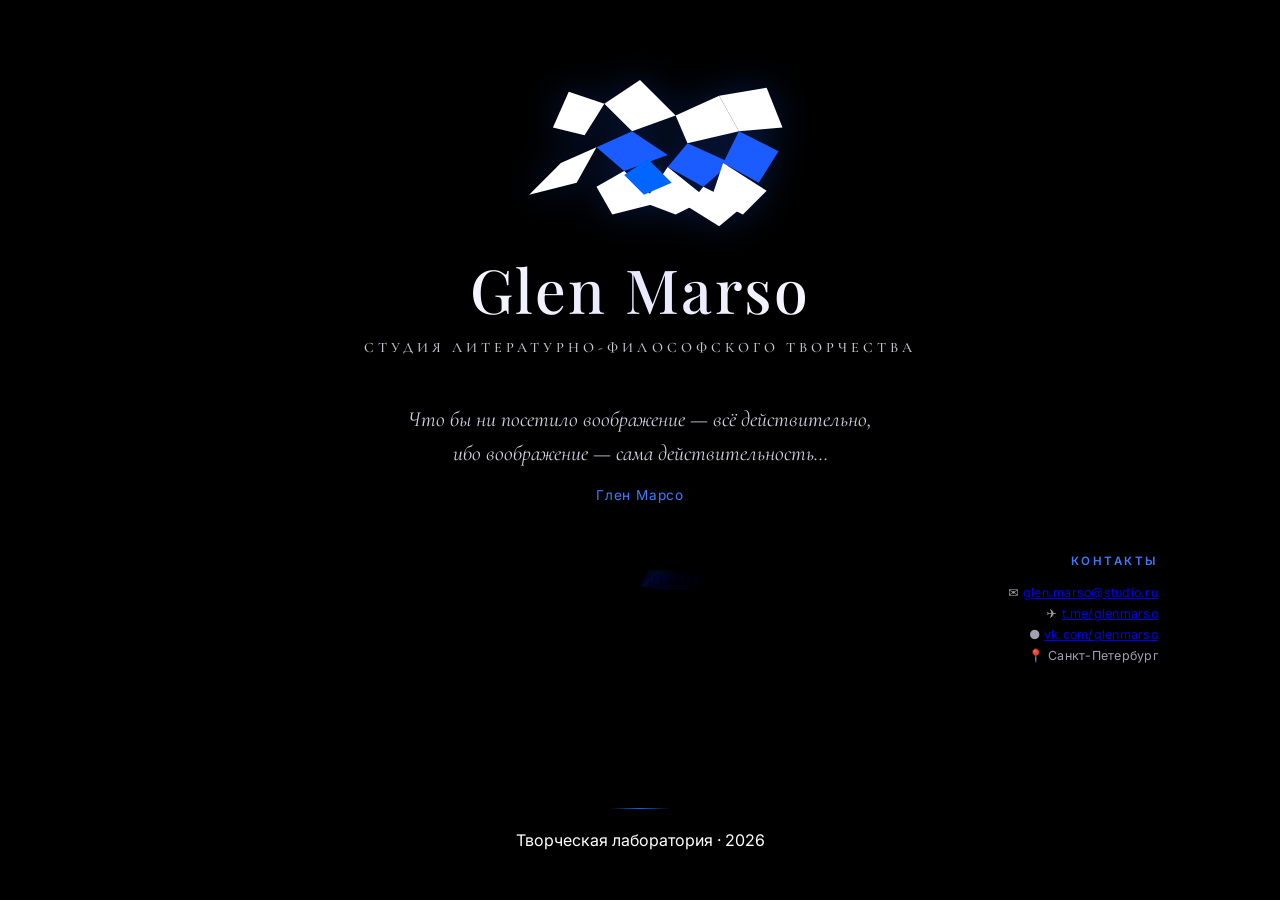
==== index.html @ 79c00677 "Update index.html with new metadata and content" ====
<!DOCTYPE html>
<html lang="ru">
<head>
  <meta charset="UTF-8">
  <meta name="viewport" content="width=device-width, initial-scale=1.0">
  <title>Glen Marso — Студия литературно-философского творчества</title>
  <meta name="description" content="Студия литературно-философского творчества Глена Марсо. Проза, поэзия, КУБ, арт.">
  <meta name="theme-color" content="#000000">

  <meta property="og:title" content="Glen Marso — Студия литературно-философского творчества">
  <meta property="og:description" content="Что бы ни посетило воображение — всё действительно, ибо воображение — сама действительность…">
  <meta property="og:type" content="website">
  <meta property="og:url" content="https://studio.glenmarso.com">

  <link rel="preconnect" href="https://fonts.googleapis.com">
  <link rel="preconnect" href="https://fonts.gstatic.com" crossorigin>
  <link href="https://fonts.googleapis.com/css2?family=Cormorant+Garamond:ital,wght@0,400;0,500;0,600;0,700;1,400;1,500&family=Inter:wght@300;400;500;600&family=Playfair+Display:ital,wght@0,400;0,500;0,600;0,700;1,400&display=swap" rel="stylesheet">

  <link rel="stylesheet" href="styles.css">
</head>
<body>
  <div class="page">

    <!-- Логотип -->
    <header class="logo-block">
      <div class="logo-mark" aria-hidden="true">
        <svg viewBox="0 0 480 220" class="logo-svg">
          <polygon points="240,10 285,55 230,75 195,40" fill="#ffffff"/>
          <polygon points="285,55 340,30 365,75 300,90" fill="#ffffff"/>
          <polygon points="340,30 400,20 420,70 365,75" fill="#ffffff"/>
          <polygon points="195,40 150,25 130,70 170,80" fill="#ffffff"/>
          
          <polygon points="230,75 275,105 220,125 185,95" fill="#1a5cff"/>
          <polygon points="300,90 355,115 320,145 275,120" fill="#1a5cff"/>
          <polygon points="365,75 415,100 390,140 345,115" fill="#1a5cff"/>
          
          <polygon points="185,95 160,140 100,155 140,115" fill="#ffffff"/>
          <polygon points="220,125 265,165 205,180 185,145" fill="#ffffff"/>
          <polygon points="275,120 325,160 285,180 245,165" fill="#ffffff"/>
          <polygon points="320,145 370,170 340,195 300,170" fill="#ffffff"/>
          <polygon points="345,115 400,150 370,180 330,160" fill="#ffffff"/>
          
          <polygon points="250,110 280,140 245,155 220,130" fill="#0066ff"/>
        </svg>
      </div>

      <h1 class="logo-text">
        <span class="letter-blue">G</span>len <span class="letter-blue">M</span>arso
      </h1>
      <p class="studio-label">СТУДИЯ ЛИТЕРАТУРНО-ФИЛОСОФСКОГО ТВОРЧЕСТВА</p>
    </header>

    <!-- Цитата -->
    <blockquote class="quote">
      <p>Что бы ни посетило воображение — всё действительно,<br>
      ибо воображение — сама действительность…</p>
      <cite>Глен Марсо</cite>
    </blockquote>

    <!-- Навигация-осколки -->
    <nav class="shards-nav" aria-label="Разделы">
      
      <a href="/proza/" class="shard shard-proza">
        <span class="shard-label">ПРОЗА</span>
      </a>

      <a href="/art/" class="shard shard-art">
        <span class="shard-label vertical">АРТ</span>
      </a>

      <a href="/kub/" class="shard shard-kub">
        <span class="shard-label">КУБ</span>
      </a>

      <a href="/poeziya/" class="shard shard-poeziya">
        <span class="shard-label vertical">ПОЭЗИЯ</span>
      </a>

      <div class="shard-deco" aria-hidden="true"></div>
    </nav>

    <!-- Контакты -->
    <aside class="contacts">
      <h2 class="contacts-title">КОНТАКТЫ</h2>
      <ul class="contacts-list">
        <li>
          <span class="icon">✉</span>
          <a href="mailto:glen.marso@studio.ru">glen.marso@studio.ru</a>
        </li>
        <li>
          <span class="icon">✈</span>
          <a href="https://t.me/glenmarso" target="_blank" rel="noopener">t.me/glenmarso</a>
        </li>
        <li>
          <span class="icon">●</span>
          <a href="https://vk.com/glenmarso" target="_blank" rel="noopener">vk.com/glenmarso</a>
        </li>
        <li>
          <span class="icon">📍</span>
          <span>Санкт-Петербург</span>
        </li>
      </ul>
    </aside>

    <footer class="page-footer">
      <div class="footer-line"></div>
      <p>Творческая лаборатория · 2026</p>
    </footer>
  </div>

  <script src="script.js"></script>
</body>
</html>
---- styles.css ----
/* ============================================
   Glen Marso — Авангардный минимализм
   Цвета: чёрный / белый / синий
   Формы: острые осколки
   ============================================ */

:root {
  --bg: #000000;
  --white: #ffffff;
  --blue: #1a5cff;
  --blue-deep: #0066ff;
  --blue-glow: #3d7aff;
  --gray: #c8c8d0;
  --gray-dark: #8a8a96;
  --text-muted: #a0a0b0;
  
  --font-display: 'Playfair Display', 'Cormorant Garamond', Georgia, serif;
  --font-elegant: 'Cormorant Garamond', 'Playfair Display', Georgia, serif;
  --font-ui: 'Inter', system-ui, sans-serif;
  
  --ease: cubic-bezier(0.22, 1, 0.36, 1);
}

*, *::before, *::after {
  box-sizing: border-box;
  margin: 0;
  padding: 0;
}

html {
  font-size: 16px;
  scroll-behavior: smooth;
}

body {
  background: var(--bg);
  color: var(--white);
  font-family: var(--font-ui);
  min-height: 100vh;
  overflow-x: hidden;
  line-height: 1.5;
  -webkit-font-smoothing: antialiased;
}

/* ---------- Декоративные осколки фона ---------- */
.shards {
  position: fixed;
  inset: 0;
  pointer-events: none;
  z-index: 0;
  overflow: hidden;
}

.shard {
  position: absolute;
  background: linear-gradient(135deg, var(--blue), transparent 70%);
  opacity: 0.07;
  clip-path: polygon(30% 0%, 100% 20%, 80% 100%, 0% 70%);
}

.shard-1 { width: 280px; height: 320px; top: -80px; right: 8%; transform: rotate(15deg); }
.shard-2 { width: 180px; height: 220px; bottom: 15%; left: -40px; transform: rotate(-25deg); opacity: 0.05; }
.shard-3 { width: 140px; height: 180px; top: 40%; right: -30px; transform: rotate(40deg); }
.shard-4 { width: 100px; height: 130px; top: 20%; left: 5%; transform: rotate(-10deg); opacity: 0.04; }
.shard-5 { width: 200px; height: 160px; bottom: 5%; right: 20%; transform: rotate(55deg); opacity: 0.06; }
.shard-6 { width: 90px; height: 110px; top: 70%; left: 25%; transform: rotate(70deg); opacity: 0.05; }

/* ---------- Основной контейнер ---------- */
.page {
  position: relative;
  z-index: 1;
  max-width: 1100px;
  margin: 0 auto;
  padding: 4.5rem 1.5rem 3rem;
  min-height: 100vh;
  display: flex;
  flex-direction: column;
  align-items: center;
}

/* ---------- Логотип ---------- */
.logo-block {
  text-align: center;
  margin-bottom: 2.8rem;
}

.logo-mark {
  width: min(380px, 85vw);
  margin: 0 auto 0.4rem;
}

.logo-svg {
  width: 100%;
  height: auto;
  filter: drop-shadow(0 0 18px rgba(26, 92, 255, 0.25));
}

.logo-text {
  font-family: var(--font-display);
  font-weight: 500;
  font-size: clamp(2.6rem, 7vw, 3.8rem);
  letter-spacing: 0.04em;
  line-height: 1;
  margin-bottom: 1.1rem;
  background: linear-gradient(90deg, #fff 0%, #e8e8ff 50%, #fff 100%);
  -webkit-background-clip: text;
  background-clip: text;
  color: transparent;
}

.studio-label {
  font-family: var(--font-elegant);
  font-size: clamp(0.72rem, 1.8vw, 0.9rem);
  font-weight: 500;
  letter-spacing: 0.28em;
  text-transform: uppercase;
  color: var(--gray);
  margin-top: 0.3rem;
}

/* ---------- Цитата ---------- */
.quote {
  text-align: center;
  max-width: 640px;
  margin: 0 auto 4rem;
  padding: 0 1rem;
}

.quote p {
  font-family: var(--font-elegant);
  font-size: clamp(1.05rem, 2.4vw, 1.35rem);
  font-style: italic;
  font-weight: 400;
  line-height: 1.55;
  color: #d0d0e0;
  margin-bottom: 0.9rem;
}

.quote cite {
  font-family: var(--font-ui);
  font-size: 0.85rem;
  font-style: normal;
  font-weight: 400;
  letter-spacing: 0.06em;
  color: var(--blue-glow);
  display: block;
}

/* ---------- Навигационные карточки-осколки ---------- */
.nav-shards {
  display: flex;
  flex-wrap: wrap;
  justify-content: center;
  gap: 1.1rem;
  width: 100%;
  max-width: 920px;
  margin-bottom: 3.5rem;
  position: relative;
}

.nav-card {
  position: relative;
  display: flex;
  flex-direction: column;
  justify-content: center;
  align-items: center;
  text-align: center;
  text-decoration: none;
  color: inherit;
  width: 148px;
  height: 210px;
  padding: 1.4rem 0.9rem;
  transition: transform 0.45s var(--ease), box-shadow 0.45s var(--ease), filter 0.45s;
  overflow: hidden;
}

/* Острые формы через clip-path */
.nav-card.card-blue {
  background: linear-gradient(160deg, #1a5cff 0%, #0044cc 55%, #0033aa 100%);
  clip-path: polygon(12% 0%, 100% 0%, 88% 100%, 0% 100%);
  box-shadow: 0 8px 28px rgba(26, 92, 255, 0.35);
}

.nav-card.card-light {
  background: linear-gradient(160deg, #e8e8f0 0%, #c8c8d4 60%, #b0b0c0 100%);
  color: #0a0a12;
  clip-path: polygon(0% 0%, 88% 0%, 100% 100%, 12% 100%);
  box-shadow: 0 8px 28px rgba(200, 200, 220, 0.15);
}

.nav-card:nth-child(1) { clip-path: polygon(8% 0%, 100% 0%, 92% 100%, 0% 100%); }
.nav-card:nth-child(2) { clip-path: polygon(0% 0%, 92% 0%, 100% 100%, 8% 100%); }
.nav-card:nth-child(3) { clip-path: polygon(10% 0%, 100% 0%, 90% 100%, 0% 100%); }
.nav-card:nth-child(4) { clip-path: polygon(0% 0%, 90% 0%, 100% 100%, 10% 100%); }
.nav-card:nth-child(5) { clip-path: polygon(6% 0%, 100% 0%, 94% 100%, 0% 100%); }

.nav-card:hover {
  transform: translateY(-10px) scale(1.03);
  filter: brightness(1.12);
  z-index: 2;
}

.nav-card.card-blue:hover {
  box-shadow: 0 16px 40px rgba(26, 92, 255, 0.5);
}

.nav-card.card-light:hover {
  box-shadow: 0 16px 40px rgba(200, 200, 220, 0.25);
}

.card-title {
  font-family: var(--font-display);
  font-weight: 600;
  font-size: 1.05rem;
  letter-spacing: 0.08em;
  line-height: 1.25;
  margin-bottom: 0.7rem;
  text-transform: uppercase;
}

.card-sub {
  font-family: var(--font-ui);
  font-size: 0.7rem;
  font-weight: 400;
  letter-spacing: 0.03em;
  opacity: 0.85;
  line-height: 1.4;
}

.card-light .card-sub {
  color: #2a2a38;
  opacity: 0.75;
}

/* ---------- Боковой декоративный осколок ---------- */
.side-shard {
  position: absolute;
  right: 0;
  top: 58%;
  width: 90px;
  opacity: 0.9;
  pointer-events: none;
}

.side-svg {
  width: 100%;
  height: auto;
  filter: drop-shadow(0 0 12px rgba(26, 92, 255, 0.4));
}

/* ---------- Контакты ---------- */
.contacts {
  align-self: flex-end;
  text-align: right;
  margin-top: -1rem;
  margin-right: 0.5rem;
  max-width: 200px;
}

.contacts-title {
  font-family: var(--font-ui);
  font-size: 0.72rem;
  font-weight: 600;
  letter-spacing: 0.22em;
  text-transform: uppercase;
  color: var(--blue-glow);
  margin-bottom: 0.7rem;
}

.contacts-list {
  list-style: none;
  font-family: var(--font-ui);
  font-size: 0.78rem;
  font-weight: 400;
  color: var(--text-muted);
  line-height: 1.7;
  letter-spacing: 0.02em;
}

.contacts-list li {
  transition: color 0.3s;
}

.contacts-list li:hover {
  color: var(--white);
  cursor: default;
}

/* ---------- Подвал ---------- */
.page-footer {
  margin-top: auto;
  padding-top: 3.5rem;
  width: 100%;
  text-align: center;
}

.footer-line {
  width: 60px;
  height: 1px;
  background: linear-gradient(90deg, transparent, var(--blue), transparent);
  margin: 0 auto 1.2rem;
}

.footer-note {
  font-size: 0.7rem;
  letter-spacing: 0.18em;
  text-transform: uppercase;
  color: #555566;
}

/* ---------- Адаптив ---------- */
@media (max-width: 900px) {
  .side-shard {
    display: none;
  }
  
  .contacts {
    align-self: center;
    text-align: center;
    margin-top: 2rem;
  }
}

@media (max-width: 680px) {
  .page {
    padding: 3rem 1rem 2.5rem;
  }
  
  .nav-shards {
    gap: 0.9rem;
  }
  
  .nav-card {
    width: 130px;
    height: 185px;
    padding: 1.1rem 0.7rem;
  }
  
  .card-title {
    font-size: 0.92rem;
  }
  
  .card-sub {
    font-size: 0.65rem;
  }
  
  .logo-text {
    letter-spacing: 0.02em;
  }
  
  .studio-label {
    letter-spacing: 0.18em;
  }
}

@media (max-width: 480px) {
  .nav-card {
    width: calc(50% - 0.6rem);
    height: 160px;
  }
  
  .nav-card:nth-child(5) {
    width: 100%;
    max-width: 200px;
  }
  
  .quote p {
    font-size: 1rem;
  }
}

/* ---------- Плавное появление ---------- */
@keyframes fadeUp {
  from {
    opacity: 0;
    transform: translateY(24px);
  }
  to {
    opacity: 1;
    transform: translateY(0);
  }
}

.logo-block {
  animation: fadeUp 0.9s var(--ease) both;
}

.quote {
  animation: fadeUp 0.9s var(--ease) 0.15s both;
}

.nav-shards {
  animation: fadeUp 0.9s var(--ease) 0.3s both;
}

.contacts {
  animation: fadeUp 0.9s var(--ease) 0.45s both;
}

.page-footer {
  animation: fadeUp 0.9s var(--ease) 0.55s both;
}
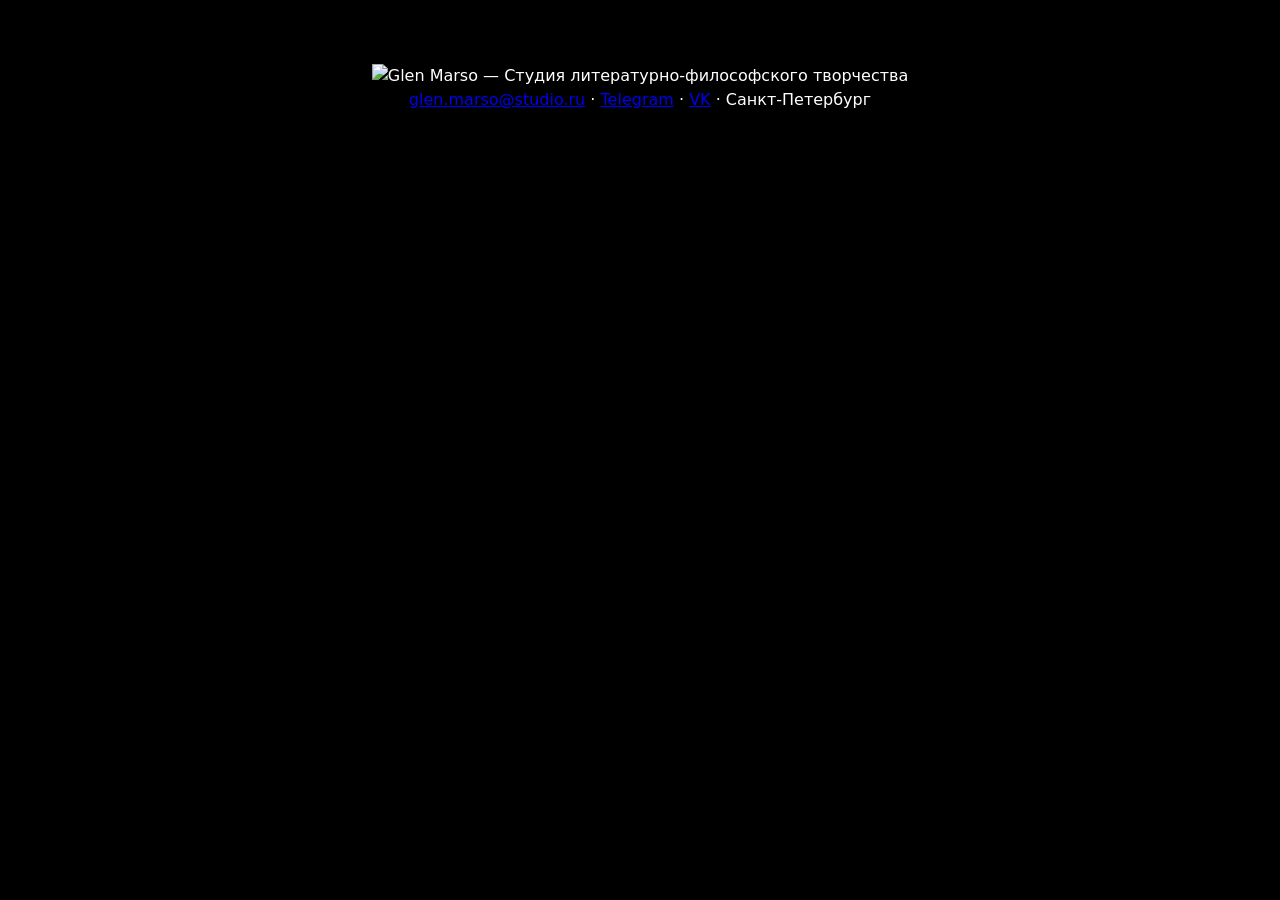
==== commit 6e4db4d0: "Refactor index.html by removing logo and nav Removed logo and navigation elements, added contact lin" ====
--- a/index.html
+++ b/index.html
@@ -12,100 +12,30 @@
   <meta property="og:type" content="website">
   <meta property="og:url" content="https://studio.glenmarso.com">
 
-  <link rel="preconnect" href="https://fonts.googleapis.com">
-  <link rel="preconnect" href="https://fonts.gstatic.com" crossorigin>
-  <link href="https://fonts.googleapis.com/css2?family=Cormorant+Garamond:ital,wght@0,400;0,500;0,600;0,700;1,400;1,500&family=Inter:wght@300;400;500;600&family=Playfair+Display:ital,wght@0,400;0,500;0,600;0,700;1,400&display=swap" rel="stylesheet">
-
   <link rel="stylesheet" href="styles.css">
 </head>
 <body>
   <div class="page">
+    <div class="hero-wrapper">
+      <img src="hero.jpg" alt="Glen Marso — Студия литературно-философского творчества" class="hero-image" draggable="false">
 
-    <!-- Логотип -->
-    <header class="logo-block">
-      <div class="logo-mark" aria-hidden="true">
-        <svg viewBox="0 0 480 220" class="logo-svg">
-          <polygon points="240,10 285,55 230,75 195,40" fill="#ffffff"/>
-          <polygon points="285,55 340,30 365,75 300,90" fill="#ffffff"/>
-          <polygon points="340,30 400,20 420,70 365,75" fill="#ffffff"/>
-          <polygon points="195,40 150,25 130,70 170,80" fill="#ffffff"/>
-          
-          <polygon points="230,75 275,105 220,125 185,95" fill="#1a5cff"/>
-          <polygon points="300,90 355,115 320,145 275,120" fill="#1a5cff"/>
-          <polygon points="365,75 415,100 390,140 345,115" fill="#1a5cff"/>
-          
-          <polygon points="185,95 160,140 100,155 140,115" fill="#ffffff"/>
-          <polygon points="220,125 265,165 205,180 185,145" fill="#ffffff"/>
-          <polygon points="275,120 325,160 285,180 245,165" fill="#ffffff"/>
-          <polygon points="320,145 370,170 340,195 300,170" fill="#ffffff"/>
-          <polygon points="345,115 400,150 370,180 330,160" fill="#ffffff"/>
-          
-          <polygon points="250,110 280,140 245,155 220,130" fill="#0066ff"/>
-        </svg>
-      </div>
+      <!-- Прозрачные кликабельные зоны -->
+      <a href="/proza/" class="hotspot hotspot-proza" title="Проза" aria-label="Проза"></a>
+      <a href="/art/" class="hotspot hotspot-art" title="Арт" aria-label="Арт"></a>
+      <a href="/kub/" class="hotspot hotspot-kub" title="КУБ" aria-label="КУБ"></a>
+      <a href="/poeziya/" class="hotspot hotspot-poeziya" title="Поэзия" aria-label="Поэзия"></a>
+    </div>
 
-      <h1 class="logo-text">
-        <span class="letter-blue">G</span>len <span class="letter-blue">M</span>arso
-      </h1>
-      <p class="studio-label">СТУДИЯ ЛИТЕРАТУРНО-ФИЛОСОФСКОГО ТВОРЧЕСТВА</p>
-    </header>
-
-    <!-- Цитата -->
-    <blockquote class="quote">
-      <p>Что бы ни посетило воображение — всё действительно,<br>
-      ибо воображение — сама действительность…</p>
-      <cite>Глен Марсо</cite>
-    </blockquote>
-
-    <!-- Навигация-осколки -->
-    <nav class="shards-nav" aria-label="Разделы">
-      
-      <a href="/proza/" class="shard shard-proza">
-        <span class="shard-label">ПРОЗА</span>
-      </a>
-
-      <a href="/art/" class="shard shard-art">
-        <span class="shard-label vertical">АРТ</span>
-      </a>
-
-      <a href="/kub/" class="shard shard-kub">
-        <span class="shard-label">КУБ</span>
-      </a>
-
-      <a href="/poeziya/" class="shard shard-poeziya">
-        <span class="shard-label vertical">ПОЭЗИЯ</span>
-      </a>
-
-      <div class="shard-deco" aria-hidden="true"></div>
-    </nav>
-
-    <!-- Контакты -->
-    <aside class="contacts">
-      <h2 class="contacts-title">КОНТАКТЫ</h2>
-      <ul class="contacts-list">
-        <li>
-          <span class="icon">✉</span>
-          <a href="mailto:glen.marso@studio.ru">glen.marso@studio.ru</a>
-        </li>
-        <li>
-          <span class="icon">✈</span>
-          <a href="https://t.me/glenmarso" target="_blank" rel="noopener">t.me/glenmarso</a>
-        </li>
-        <li>
-          <span class="icon">●</span>
-          <a href="https://vk.com/glenmarso" target="_blank" rel="noopener">vk.com/glenmarso</a>
-        </li>
-        <li>
-          <span class="icon">📍</span>
-          <span>Санкт-Петербург</span>
-        </li>
-      </ul>
-    </aside>
-
-    <footer class="page-footer">
-      <div class="footer-line"></div>
-      <p>Творческая лаборатория · 2026</p>
-    </footer>
+    <!-- Дополнительные контакты под картинкой (на случай если на изображении плохо читаются) -->
+    <div class="contacts-bar">
+      <a href="mailto:glen.marso@studio.ru">glen.marso@studio.ru</a>
+      <span>·</span>
+      <a href="https://t.me/glenmarso" target="_blank" rel="noopener">Telegram</a>
+      <span>·</span>
+      <a href="https://vk.com/glenmarso" target="_blank" rel="noopener">VK</a>
+      <span>·</span>
+      <span>Санкт-Петербург</span>
+    </div>
   </div>
 
   <script src="script.js"></script>
--- a/styles.css
+++ b/styles.css
@@ -1,7 +1,6 @@
 /* ============================================
-   Glen Marso — Авангардный минимализм
-   Цвета: чёрный / белый / синий
-   Формы: острые осколки
+   Glen Marso Studio — Final design
+   Чёрный / Белый / Синий · Острые осколки
    ============================================ */
 
 :root {
@@ -11,13 +10,12 @@
   --blue-deep: #0066ff;
   --blue-glow: #3d7aff;
   --gray: #c8c8d0;
-  --gray-dark: #8a8a96;
   --text-muted: #a0a0b0;
-  
+
   --font-display: 'Playfair Display', 'Cormorant Garamond', Georgia, serif;
   --font-elegant: 'Cormorant Garamond', 'Playfair Display', Georgia, serif;
-  --font-ui: 'Inter', system-ui, sans-serif;
-  
+  --font-ui: 'Inter', system-ui, -apple-system, sans-serif;
+
   --ease: cubic-bezier(0.22, 1, 0.36, 1);
 }
 
@@ -42,36 +40,12 @@
   -webkit-font-smoothing: antialiased;
 }
 
-/* ---------- Декоративные осколки фона ---------- */
-.shards {
-  position: fixed;
-  inset: 0;
-  pointer-events: none;
-  z-index: 0;
-  overflow: hidden;
-}
-
-.shard {
-  position: absolute;
-  background: linear-gradient(135deg, var(--blue), transparent 70%);
-  opacity: 0.07;
-  clip-path: polygon(30% 0%, 100% 20%, 80% 100%, 0% 70%);
-}
-
-.shard-1 { width: 280px; height: 320px; top: -80px; right: 8%; transform: rotate(15deg); }
-.shard-2 { width: 180px; height: 220px; bottom: 15%; left: -40px; transform: rotate(-25deg); opacity: 0.05; }
-.shard-3 { width: 140px; height: 180px; top: 40%; right: -30px; transform: rotate(40deg); }
-.shard-4 { width: 100px; height: 130px; top: 20%; left: 5%; transform: rotate(-10deg); opacity: 0.04; }
-.shard-5 { width: 200px; height: 160px; bottom: 5%; right: 20%; transform: rotate(55deg); opacity: 0.06; }
-.shard-6 { width: 90px; height: 110px; top: 70%; left: 25%; transform: rotate(70deg); opacity: 0.05; }
-
-/* ---------- Основной контейнер ---------- */
 .page {
   position: relative;
   z-index: 1;
-  max-width: 1100px;
+  max-width: 1000px;
   margin: 0 auto;
-  padding: 4.5rem 1.5rem 3rem;
+  padding: 4rem 1.5rem 3rem;
   min-height: 100vh;
   display: flex;
   flex-direction: column;
@@ -81,12 +55,12 @@
 /* ---------- Логотип ---------- */
 .logo-block {
   text-align: center;
-  margin-bottom: 2.8rem;
+  margin-bottom: 2.4rem;
 }
 
 .logo-mark {
-  width: min(380px, 85vw);
-  margin: 0 auto 0.4rem;
+  width: min(340px, 80vw);
+  margin: 0 auto 0.2rem;
 }
 
 .logo-svg {
@@ -99,169 +73,169 @@
   font-family: var(--font-display);
   font-weight: 500;
   font-size: clamp(2.6rem, 7vw, 3.8rem);
-  letter-spacing: 0.04em;
+  letter-spacing: 0.03em;
   line-height: 1;
-  margin-bottom: 1.1rem;
-  background: linear-gradient(90deg, #fff 0%, #e8e8ff 50%, #fff 100%);
-  -webkit-background-clip: text;
-  background-clip: text;
-  color: transparent;
+  margin-bottom: 0.9rem;
+  color: #fff;
+}
+
+.logo-text .letter-blue {
+  color: #1a5cff;
 }
 
 .studio-label {
   font-family: var(--font-elegant);
-  font-size: clamp(0.72rem, 1.8vw, 0.9rem);
+  font-size: clamp(0.68rem, 1.6vw, 0.85rem);
   font-weight: 500;
-  letter-spacing: 0.28em;
+  letter-spacing: 0.24em;
   text-transform: uppercase;
   color: var(--gray);
-  margin-top: 0.3rem;
 }
 
 /* ---------- Цитата ---------- */
 .quote {
   text-align: center;
-  max-width: 640px;
-  margin: 0 auto 4rem;
+  max-width: 580px;
+  margin: 0 auto 3.5rem;
   padding: 0 1rem;
 }
 
 .quote p {
   font-family: var(--font-elegant);
-  font-size: clamp(1.05rem, 2.4vw, 1.35rem);
+  font-size: clamp(1.05rem, 2.3vw, 1.3rem);
   font-style: italic;
   font-weight: 400;
   line-height: 1.55;
-  color: #d0d0e0;
-  margin-bottom: 0.9rem;
+  color: #d4d4e0;
+  margin-bottom: 0.7rem;
 }
 
 .quote cite {
-  font-family: var(--font-ui);
-  font-size: 0.85rem;
+  font-family: var(--font-elegant);
+  font-size: 0.95rem;
   font-style: normal;
-  font-weight: 400;
-  letter-spacing: 0.06em;
-  color: var(--blue-glow);
+  font-weight: 500;
+  letter-spacing: 0.03em;
+  color: #3d7aff;
   display: block;
 }
 
-/* ---------- Навигационные карточки-осколки ---------- */
-.nav-shards {
+/* ---------- Навигация-осколки ---------- */
+.shards-nav {
+  position: relative;
+  width: 100%;
+  max-width: 780px;
+  height: 280px;
+  margin-bottom: 2.5rem;
+}
+
+.shard {
+  position: absolute;
   display: flex;
-  flex-wrap: wrap;
+  align-items: center;
   justify-content: center;
-  gap: 1.1rem;
-  width: 100%;
-  max-width: 920px;
-  margin-bottom: 3.5rem;
-  position: relative;
-}
-
-.nav-card {
-  position: relative;
-  display: flex;
-  flex-direction: column;
-  justify-content: center;
-  align-items: center;
-  text-align: center;
   text-decoration: none;
   color: inherit;
-  width: 148px;
-  height: 210px;
-  padding: 1.4rem 0.9rem;
-  transition: transform 0.45s var(--ease), box-shadow 0.45s var(--ease), filter 0.45s;
-  overflow: hidden;
-}
-
-/* Острые формы через clip-path */
-.nav-card.card-blue {
-  background: linear-gradient(160deg, #1a5cff 0%, #0044cc 55%, #0033aa 100%);
-  clip-path: polygon(12% 0%, 100% 0%, 88% 100%, 0% 100%);
-  box-shadow: 0 8px 28px rgba(26, 92, 255, 0.35);
-}
-
-.nav-card.card-light {
-  background: linear-gradient(160deg, #e8e8f0 0%, #c8c8d4 60%, #b0b0c0 100%);
-  color: #0a0a12;
-  clip-path: polygon(0% 0%, 88% 0%, 100% 100%, 12% 100%);
-  box-shadow: 0 8px 28px rgba(200, 200, 220, 0.15);
-}
-
-.nav-card:nth-child(1) { clip-path: polygon(8% 0%, 100% 0%, 92% 100%, 0% 100%); }
-.nav-card:nth-child(2) { clip-path: polygon(0% 0%, 92% 0%, 100% 100%, 8% 100%); }
-.nav-card:nth-child(3) { clip-path: polygon(10% 0%, 100% 0%, 90% 100%, 0% 100%); }
-.nav-card:nth-child(4) { clip-path: polygon(0% 0%, 90% 0%, 100% 100%, 10% 100%); }
-.nav-card:nth-child(5) { clip-path: polygon(6% 0%, 100% 0%, 94% 100%, 0% 100%); }
-
-.nav-card:hover {
-  transform: translateY(-10px) scale(1.03);
+  transition: transform 0.35s var(--ease), filter 0.35s;
+  cursor: pointer;
+}
+
+.shard:hover {
+  transform: translateY(-6px) scale(1.03);
   filter: brightness(1.12);
-  z-index: 2;
-}
-
-.nav-card.card-blue:hover {
-  box-shadow: 0 16px 40px rgba(26, 92, 255, 0.5);
-}
-
-.nav-card.card-light:hover {
-  box-shadow: 0 16px 40px rgba(200, 200, 220, 0.25);
-}
-
-.card-title {
+  z-index: 10;
+}
+
+.shard-label {
   font-family: var(--font-display);
   font-weight: 600;
   font-size: 1.05rem;
   letter-spacing: 0.08em;
-  line-height: 1.25;
-  margin-bottom: 0.7rem;
   text-transform: uppercase;
-}
-
-.card-sub {
-  font-family: var(--font-ui);
-  font-size: 0.7rem;
-  font-weight: 400;
-  letter-spacing: 0.03em;
-  opacity: 0.85;
-  line-height: 1.4;
-}
-
-.card-light .card-sub {
-  color: #2a2a38;
-  opacity: 0.75;
-}
-
-/* ---------- Боковой декоративный осколок ---------- */
-.side-shard {
+  pointer-events: none;
+}
+
+.shard-label.vertical {
+  writing-mode: vertical-rl;
+  text-orientation: mixed;
+  letter-spacing: 0.18em;
+}
+
+/* ПРОЗА — крупный белый осколок слева */
+.shard-proza {
+  left: 2%;
+  top: 30px;
+  width: 200px;
+  height: 220px;
+  background: linear-gradient(160deg, #f0f0f5 0%, #d0d0d8 100%);
+  color: #0a0a12;
+  clip-path: polygon(18% 0%, 100% 8%, 85% 100%, 0% 92%);
+  box-shadow: 0 10px 30px rgba(0,0,0,0.4);
+}
+
+/* АРТ — синий вертикальный */
+.shard-art {
+  left: 28%;
+  top: 10px;
+  width: 70px;
+  height: 240px;
+  background: linear-gradient(180deg, #1a5cff 0%, #0044cc 100%);
+  color: #fff;
+  clip-path: polygon(20% 0%, 100% 5%, 80% 100%, 0% 95%);
+  box-shadow: 0 10px 30px rgba(26, 92, 255, 0.35);
+}
+
+/* КУБ */
+.shard-kub {
+  left: 38%;
+  top: 140px;
+  width: 110px;
+  height: 100px;
+  background: linear-gradient(150deg, #e8e8f0 0%, #c0c0cc 100%);
+  color: #0a0a12;
+  clip-path: polygon(15% 0%, 100% 10%, 90% 100%, 0% 90%);
+  box-shadow: 0 8px 24px rgba(0,0,0,0.3);
+}
+
+/* ПОЭЗИЯ — высокий белый */
+.shard-poeziya {
+  left: 55%;
+  top: 20px;
+  width: 90px;
+  height: 250px;
+  background: linear-gradient(170deg, #f2f2f7 0%, #d4d4dc 100%);
+  color: #0a0a12;
+  clip-path: polygon(25% 0%, 100% 0%, 75% 100%, 0% 100%);
+  box-shadow: 0 10px 30px rgba(0,0,0,0.35);
+}
+
+/* Декоративный осколок справа */
+.shard-deco {
   position: absolute;
   right: 0;
-  top: 58%;
-  width: 90px;
-  opacity: 0.9;
+  top: 40px;
+  width: 130px;
+  height: 180px;
+  background: linear-gradient(135deg, #1a5cff 0%, #0033aa 60%, #1a5cff 100%);
+  clip-path: polygon(40% 0%, 100% 20%, 70% 100%, 0% 80%, 15% 30%);
+  opacity: 0.95;
+  box-shadow: 0 0 25px rgba(26, 92, 255, 0.4);
   pointer-events: none;
-}
-
-.side-svg {
-  width: 100%;
-  height: auto;
-  filter: drop-shadow(0 0 12px rgba(26, 92, 255, 0.4));
 }
 
 /* ---------- Контакты ---------- */
 .contacts {
   align-self: flex-end;
   text-align: right;
-  margin-top: -1rem;
+  margin-top: 0.5rem;
   margin-right: 0.5rem;
-  max-width: 200px;
 }
 
 .contacts-title {
   font-family: var(--font-ui);
-  font-size: 0.72rem;
+  font-size: 0.7rem;
   font-weight: 600;
-  letter-spacing: 0.22em;
+  letter-spacing: 0.2em;
   text-transform: uppercase;
   color: var(--blue-glow);
   margin-bottom: 0.7rem;
@@ -269,51 +243,76 @@
 
 .contacts-list {
   list-style: none;
-  font-family: var(--font-ui);
-  font-size: 0.78rem;
-  font-weight: 400;
+  font-size: 0.8rem;
   color: var(--text-muted);
-  line-height: 1.7;
-  letter-spacing: 0.02em;
-}
-
-.contacts-list li {
-  transition: color 0.3s;
-}
-
-.contacts-list li:hover {
-  color: var(--white);
-  cursor: default;
+  line-height: 1.85;
+}
+
+.contacts-list a {
+  color: var(--text-muted);
+  text-decoration: none;
+  transition: color 0.25s;
+}
+
+.contacts-list a:hover {
+  color: #fff;
+}
+
+.contacts-list .icon {
+  display: inline-block;
+  width: 1.2em;
+  margin-right: 0.35em;
+  color: var(--blue-glow);
 }
 
 /* ---------- Подвал ---------- */
 .page-footer {
   margin-top: auto;
-  padding-top: 3.5rem;
+  padding-top: 3rem;
   width: 100%;
   text-align: center;
 }
 
 .footer-line {
-  width: 60px;
+  width: 50px;
   height: 1px;
   background: linear-gradient(90deg, transparent, var(--blue), transparent);
-  margin: 0 auto 1.2rem;
-}
-
-.footer-note {
-  font-size: 0.7rem;
-  letter-spacing: 0.18em;
+  margin: 0 auto 1rem;
+}
+
+.page-footer p {
+  font-size: 0.68rem;
+  letter-spacing: 0.15em;
   text-transform: uppercase;
   color: #555566;
 }
 
 /* ---------- Адаптив ---------- */
-@media (max-width: 900px) {
-  .side-shard {
+@media (max-width: 720px) {
+  .shards-nav {
+    height: auto;
+    display: flex;
+    flex-wrap: wrap;
+    justify-content: center;
+    gap: 1rem;
+    position: static;
+  }
+
+  .shard {
+    position: static !important;
+    width: 140px !important;
+    height: 160px !important;
+  }
+
+  .shard-art,
+  .shard-poeziya {
+    width: 70px !important;
+  }
+
+  .shard-deco {
     display: none;
   }
-  
+
   .contacts {
     align-self: center;
     text-align: center;
@@ -321,82 +320,12 @@
   }
 }
 
-@media (max-width: 680px) {
+@media (max-width: 480px) {
   .page {
-    padding: 3rem 1rem 2.5rem;
-  }
-  
-  .nav-shards {
-    gap: 0.9rem;
-  }
-  
-  .nav-card {
-    width: 130px;
-    height: 185px;
-    padding: 1.1rem 0.7rem;
-  }
-  
-  .card-title {
-    font-size: 0.92rem;
-  }
-  
-  .card-sub {
-    font-size: 0.65rem;
-  }
-  
+    padding: 2.8rem 1rem 2rem;
+  }
+
   .logo-text {
-    letter-spacing: 0.02em;
-  }
-  
-  .studio-label {
-    letter-spacing: 0.18em;
-  }
-}
-
-@media (max-width: 480px) {
-  .nav-card {
-    width: calc(50% - 0.6rem);
-    height: 160px;
-  }
-  
-  .nav-card:nth-child(5) {
-    width: 100%;
-    max-width: 200px;
-  }
-  
-  .quote p {
-    font-size: 1rem;
-  }
-}
-
-/* ---------- Плавное появление ---------- */
-@keyframes fadeUp {
-  from {
-    opacity: 0;
-    transform: translateY(24px);
-  }
-  to {
-    opacity: 1;
-    transform: translateY(0);
-  }
-}
-
-.logo-block {
-  animation: fadeUp 0.9s var(--ease) both;
-}
-
-.quote {
-  animation: fadeUp 0.9s var(--ease) 0.15s both;
-}
-
-.nav-shards {
-  animation: fadeUp 0.9s var(--ease) 0.3s both;
-}
-
-.contacts {
-  animation: fadeUp 0.9s var(--ease) 0.45s both;
-}
-
-.page-footer {
-  animation: fadeUp 0.9s var(--ease) 0.55s both;
-}
+    font-size: 2.3rem;
+  }
+}
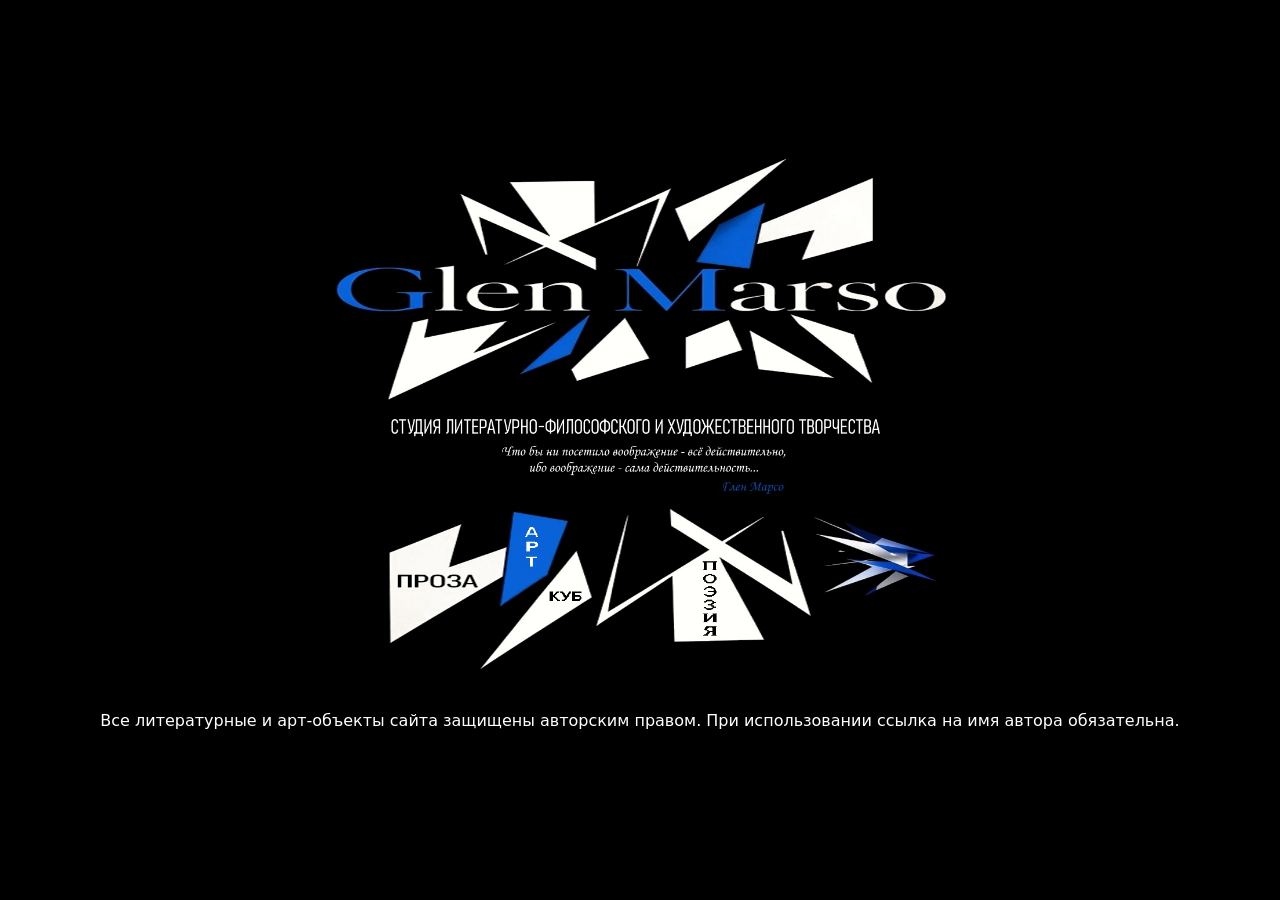
==== commit 29267bb6: "Update index.html" ====
--- a/index.html
+++ b/index.html
@@ -3,41 +3,30 @@
 <head>
   <meta charset="UTF-8">
   <meta name="viewport" content="width=device-width, initial-scale=1.0">
-  <title>Glen Marso — Студия литературно-философского творчества</title>
-  <meta name="description" content="Студия литературно-философского творчества Глена Марсо. Проза, поэзия, КУБ, арт.">
+  <title>Glen Marso — Студия литературно-философского и художественного творчества</title>
+  <meta name="description" content="Студия литературно-философского и художественного творчества Глена Марсо">
   <meta name="theme-color" content="#000000">
-
-  <meta property="og:title" content="Glen Marso — Студия литературно-философского творчества">
+  <meta property="og:title" content="Glen Marso Studio">
   <meta property="og:description" content="Что бы ни посетило воображение — всё действительно, ибо воображение — сама действительность…">
   <meta property="og:type" content="website">
   <meta property="og:url" content="https://studio.glenmarso.com">
-
   <link rel="stylesheet" href="styles.css">
 </head>
 <body>
   <div class="page">
     <div class="hero-wrapper">
-      <img src="hero.jpg" alt="Glen Marso — Студия литературно-философского творчества" class="hero-image" draggable="false">
+      <img src="hero.jpg" alt="Glen Marso — Студия литературно-философского и художественного творчества" class="hero-image" draggable="false">
 
-      <!-- Прозрачные кликабельные зоны -->
+      <!-- Кликабельные зоны (приблизительно, потом подправим) -->
       <a href="/proza/" class="hotspot hotspot-proza" title="Проза" aria-label="Проза"></a>
       <a href="/art/" class="hotspot hotspot-art" title="Арт" aria-label="Арт"></a>
       <a href="/kub/" class="hotspot hotspot-kub" title="КУБ" aria-label="КУБ"></a>
       <a href="/poeziya/" class="hotspot hotspot-poeziya" title="Поэзия" aria-label="Поэзия"></a>
     </div>
 
-    <!-- Дополнительные контакты под картинкой (на случай если на изображении плохо читаются) -->
-    <div class="contacts-bar">
-      <a href="mailto:glen.marso@studio.ru">glen.marso@studio.ru</a>
-      <span>·</span>
-      <a href="https://t.me/glenmarso" target="_blank" rel="noopener">Telegram</a>
-      <span>·</span>
-      <a href="https://vk.com/glenmarso" target="_blank" rel="noopener">VK</a>
-      <span>·</span>
-      <span>Санкт-Петербург</span>
-    </div>
+    <footer class="site-footer">
+      <p>Все литературные и арт-объекты сайта защищены авторским правом. При использовании ссылка на имя автора обязательна.</p>
+    </footer>
   </div>
-
-  <script src="script.js"></script>
 </body>
 </html>
--- a/styles.css
+++ b/styles.css
@@ -1,331 +1,116 @@
-/* ============================================
-   Glen Marso Studio — Final design
-   Чёрный / Белый / Синий · Острые осколки
-   ============================================ */
+/* Glen Marso Studio — Image-based hero version
+   Максимально точное сохранение художественного эскиза
+*/
 
-:root {
-  --bg: #000000;
-  --white: #ffffff;
-  --blue: #1a5cff;
-  --blue-deep: #0066ff;
-  --blue-glow: #3d7aff;
-  --gray: #c8c8d0;
-  --text-muted: #a0a0b0;
-
-  --font-display: 'Playfair Display', 'Cormorant Garamond', Georgia, serif;
-  --font-elegant: 'Cormorant Garamond', 'Playfair Display', Georgia, serif;
-  --font-ui: 'Inter', system-ui, -apple-system, sans-serif;
-
-  --ease: cubic-bezier(0.22, 1, 0.36, 1);
-}
-
-*, *::before, *::after {
+* {
   box-sizing: border-box;
   margin: 0;
   padding: 0;
 }
 
-html {
-  font-size: 16px;
-  scroll-behavior: smooth;
-}
-
-body {
-  background: var(--bg);
-  color: var(--white);
-  font-family: var(--font-ui);
+html, body {
+  background: #000;
+  color: #fff;
+  font-family: system-ui, -apple-system, sans-serif;
   min-height: 100vh;
-  overflow-x: hidden;
-  line-height: 1.5;
-  -webkit-font-smoothing: antialiased;
 }
 
 .page {
-  position: relative;
-  z-index: 1;
-  max-width: 1000px;
-  margin: 0 auto;
-  padding: 4rem 1.5rem 3rem;
   min-height: 100vh;
   display: flex;
   flex-direction: column;
   align-items: center;
+  justify-content: center;
+  padding: 2rem 1rem 3rem;
 }
 
-/* ---------- Логотип ---------- */
-.logo-block {
-  text-align: center;
-  margin-bottom: 2.4rem;
+.hero-wrapper {
+  position: relative;
+  width: 100%;
+  max-width: 720px;
+  line-height: 0;
 }
 
-.logo-mark {
-  width: min(340px, 80vw);
-  margin: 0 auto 0.2rem;
+.hero-image {
+  width: 100%;
+  height: auto;
+  display: block;
+  user-select: none;
+  -webkit-user-drag: none;
 }
 
-.logo-svg {
-  width: 100%;
-  height: auto;
-  filter: drop-shadow(0 0 18px rgba(26, 92, 255, 0.25));
+/* Прозрачные кликабельные зоны */
+.hotspot {
+  position: absolute;
+  display: block;
+  z-index: 5;
+  /* Для отладки можно временно включить:
+  background: rgba(255, 0, 0, 0.25);
+  */
 }
 
-.logo-text {
-  font-family: var(--font-display);
-  font-weight: 500;
-  font-size: clamp(2.6rem, 7vw, 3.8rem);
-  letter-spacing: 0.03em;
-  line-height: 1;
-  margin-bottom: 0.9rem;
-  color: #fff;
+.hotspot:hover {
+  outline: 1px solid rgba(61, 122, 255, 0.5);
+  outline-offset: 2px;
 }
 
-.logo-text .letter-blue {
-  color: #1a5cff;
+/* Примерные зоны — их нужно будет подстроить под точное расположение на картинке */
+.hotspot-proza {
+  left: 8%;
+  top: 62%;
+  width: 22%;
+  height: 22%;
 }
 
-.studio-label {
-  font-family: var(--font-elegant);
-  font-size: clamp(0.68rem, 1.6vw, 0.85rem);
-  font-weight: 500;
-  letter-spacing: 0.24em;
-  text-transform: uppercase;
-  color: var(--gray);
+.hotspot-art {
+  left: 32%;
+  top: 58%;
+  width: 9%;
+  height: 28%;
 }
 
-/* ---------- Цитата ---------- */
-.quote {
-  text-align: center;
-  max-width: 580px;
-  margin: 0 auto 3.5rem;
-  padding: 0 1rem;
+.hotspot-kub {
+  left: 38%;
+  top: 72%;
+  width: 12%;
+  height: 14%;
 }
 
-.quote p {
-  font-family: var(--font-elegant);
-  font-size: clamp(1.05rem, 2.3vw, 1.3rem);
-  font-style: italic;
-  font-weight: 400;
-  line-height: 1.55;
-  color: #d4d4e0;
-  margin-bottom: 0.7rem;
+.hotspot-poeziya {
+  left: 52%;
+  top: 58%;
+  width: 12%;
+  height: 30%;
 }
 
-.quote cite {
-  font-family: var(--font-elegant);
-  font-size: 0.95rem;
-  font-style: normal;
-  font-weight: 500;
-  letter-spacing: 0.03em;
-  color: #3d7aff;
-  display: block;
+/* Нижняя полоска контактов */
+.contacts-bar {
+  margin-top: 1.8rem;
+  font-size: 0.82rem;
+  color: #8a8a9a;
+  display: flex;
+  flex-wrap: wrap;
+  justify-content: center;
+  gap: 0.6rem 1rem;
+  text-align: center;
 }
 
-/* ---------- Навигация-осколки ---------- */
-.shards-nav {
-  position: relative;
-  width: 100%;
-  max-width: 780px;
-  height: 280px;
-  margin-bottom: 2.5rem;
-}
-
-.shard {
-  position: absolute;
-  display: flex;
-  align-items: center;
-  justify-content: center;
-  text-decoration: none;
-  color: inherit;
-  transition: transform 0.35s var(--ease), filter 0.35s;
-  cursor: pointer;
-}
-
-.shard:hover {
-  transform: translateY(-6px) scale(1.03);
-  filter: brightness(1.12);
-  z-index: 10;
-}
-
-.shard-label {
-  font-family: var(--font-display);
-  font-weight: 600;
-  font-size: 1.05rem;
-  letter-spacing: 0.08em;
-  text-transform: uppercase;
-  pointer-events: none;
-}
-
-.shard-label.vertical {
-  writing-mode: vertical-rl;
-  text-orientation: mixed;
-  letter-spacing: 0.18em;
-}
-
-/* ПРОЗА — крупный белый осколок слева */
-.shard-proza {
-  left: 2%;
-  top: 30px;
-  width: 200px;
-  height: 220px;
-  background: linear-gradient(160deg, #f0f0f5 0%, #d0d0d8 100%);
-  color: #0a0a12;
-  clip-path: polygon(18% 0%, 100% 8%, 85% 100%, 0% 92%);
-  box-shadow: 0 10px 30px rgba(0,0,0,0.4);
-}
-
-/* АРТ — синий вертикальный */
-.shard-art {
-  left: 28%;
-  top: 10px;
-  width: 70px;
-  height: 240px;
-  background: linear-gradient(180deg, #1a5cff 0%, #0044cc 100%);
-  color: #fff;
-  clip-path: polygon(20% 0%, 100% 5%, 80% 100%, 0% 95%);
-  box-shadow: 0 10px 30px rgba(26, 92, 255, 0.35);
-}
-
-/* КУБ */
-.shard-kub {
-  left: 38%;
-  top: 140px;
-  width: 110px;
-  height: 100px;
-  background: linear-gradient(150deg, #e8e8f0 0%, #c0c0cc 100%);
-  color: #0a0a12;
-  clip-path: polygon(15% 0%, 100% 10%, 90% 100%, 0% 90%);
-  box-shadow: 0 8px 24px rgba(0,0,0,0.3);
-}
-
-/* ПОЭЗИЯ — высокий белый */
-.shard-poeziya {
-  left: 55%;
-  top: 20px;
-  width: 90px;
-  height: 250px;
-  background: linear-gradient(170deg, #f2f2f7 0%, #d4d4dc 100%);
-  color: #0a0a12;
-  clip-path: polygon(25% 0%, 100% 0%, 75% 100%, 0% 100%);
-  box-shadow: 0 10px 30px rgba(0,0,0,0.35);
-}
-
-/* Декоративный осколок справа */
-.shard-deco {
-  position: absolute;
-  right: 0;
-  top: 40px;
-  width: 130px;
-  height: 180px;
-  background: linear-gradient(135deg, #1a5cff 0%, #0033aa 60%, #1a5cff 100%);
-  clip-path: polygon(40% 0%, 100% 20%, 70% 100%, 0% 80%, 15% 30%);
-  opacity: 0.95;
-  box-shadow: 0 0 25px rgba(26, 92, 255, 0.4);
-  pointer-events: none;
-}
-
-/* ---------- Контакты ---------- */
-.contacts {
-  align-self: flex-end;
-  text-align: right;
-  margin-top: 0.5rem;
-  margin-right: 0.5rem;
-}
-
-.contacts-title {
-  font-family: var(--font-ui);
-  font-size: 0.7rem;
-  font-weight: 600;
-  letter-spacing: 0.2em;
-  text-transform: uppercase;
-  color: var(--blue-glow);
-  margin-bottom: 0.7rem;
-}
-
-.contacts-list {
-  list-style: none;
-  font-size: 0.8rem;
-  color: var(--text-muted);
-  line-height: 1.85;
-}
-
-.contacts-list a {
-  color: var(--text-muted);
+.contacts-bar a {
+  color: #8a8a9a;
   text-decoration: none;
   transition: color 0.25s;
 }
 
-.contacts-list a:hover {
-  color: #fff;
+.contacts-bar a:hover {
+  color: #3d7aff;
 }
 
-.contacts-list .icon {
-  display: inline-block;
-  width: 1.2em;
-  margin-right: 0.35em;
-  color: var(--blue-glow);
-}
-
-/* ---------- Подвал ---------- */
-.page-footer {
-  margin-top: auto;
-  padding-top: 3rem;
-  width: 100%;
-  text-align: center;
-}
-
-.footer-line {
-  width: 50px;
-  height: 1px;
-  background: linear-gradient(90deg, transparent, var(--blue), transparent);
-  margin: 0 auto 1rem;
-}
-
-.page-footer p {
-  font-size: 0.68rem;
-  letter-spacing: 0.15em;
-  text-transform: uppercase;
-  color: #555566;
-}
-
-/* ---------- Адаптив ---------- */
-@media (max-width: 720px) {
-  .shards-nav {
-    height: auto;
-    display: flex;
-    flex-wrap: wrap;
-    justify-content: center;
-    gap: 1rem;
-    position: static;
+@media (max-width: 600px) {
+  .page {
+    padding: 1.2rem 0.6rem 2rem;
   }
 
-  .shard {
-    position: static !important;
-    width: 140px !important;
-    height: 160px !important;
-  }
-
-  .shard-art,
-  .shard-poeziya {
-    width: 70px !important;
-  }
-
-  .shard-deco {
-    display: none;
-  }
-
-  .contacts {
-    align-self: center;
-    text-align: center;
-    margin-top: 2rem;
+  .contacts-bar {
+    font-size: 0.75rem;
   }
 }
-
-@media (max-width: 480px) {
-  .page {
-    padding: 2.8rem 1rem 2rem;
-  }
-
-  .logo-text {
-    font-size: 2.3rem;
-  }
-}
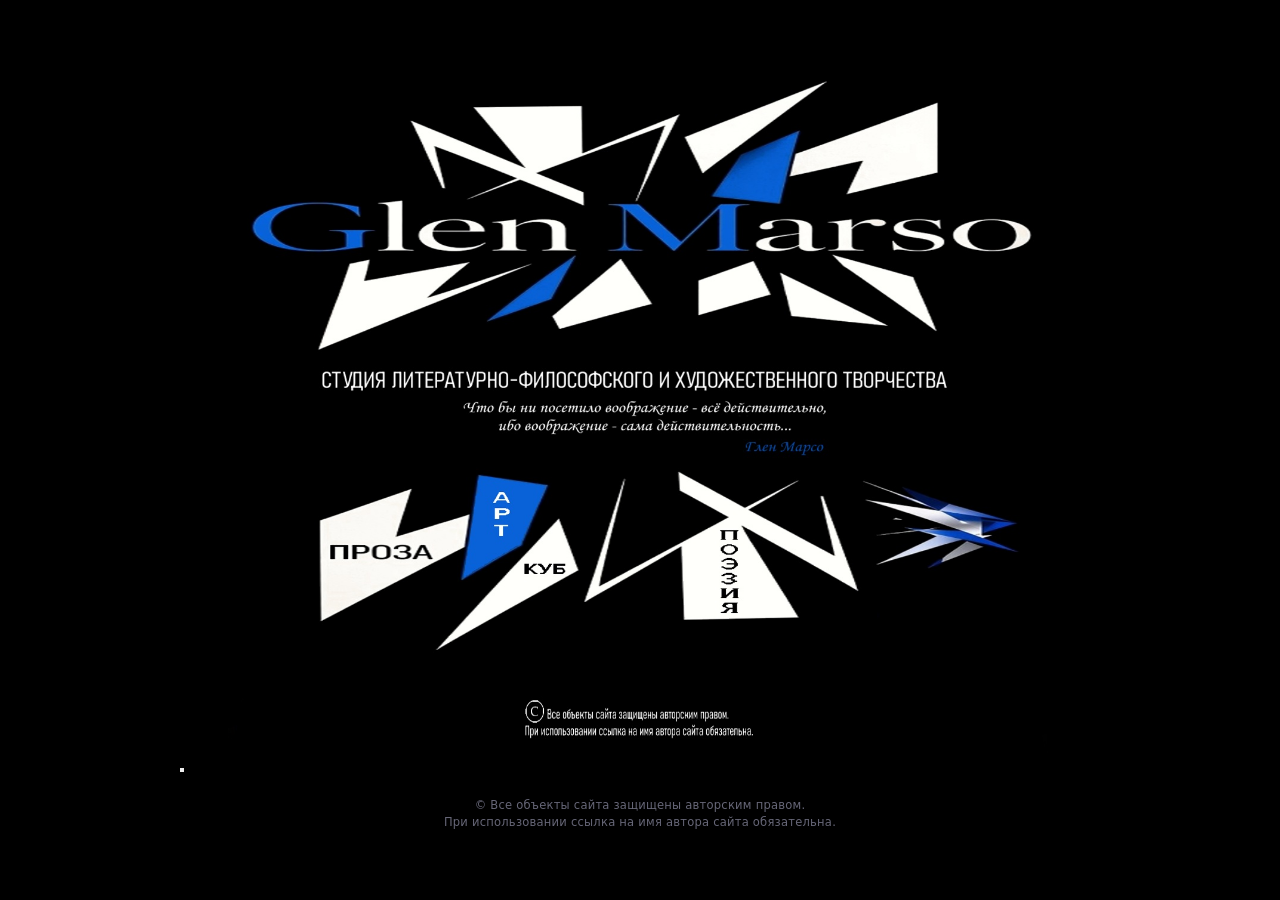
==== commit 3161c2b8: "Update contact section and footer text in index.html" ====
--- a/index.html
+++ b/index.html
@@ -17,16 +17,36 @@
     <div class="hero-wrapper">
       <img src="hero.jpg" alt="Glen Marso — Студия литературно-философского и художественного творчества" class="hero-image" draggable="false">
 
-      <!-- Кликабельные зоны (приблизительно, потом подправим) -->
+      <!-- Активные зоны -->
       <a href="/proza/" class="hotspot hotspot-proza" title="Проза" aria-label="Проза"></a>
       <a href="/art/" class="hotspot hotspot-art" title="Арт" aria-label="Арт"></a>
       <a href="/kub/" class="hotspot hotspot-kub" title="КУБ" aria-label="КУБ"></a>
       <a href="/poeziya/" class="hotspot hotspot-poeziya" title="Поэзия" aria-label="Поэзия"></a>
+      
+      <!-- Правый арт-объект = Контакты -->
+      <button type="button" class="hotspot hotspot-contacts" id="contactsBtn" title="Контакты" aria-label="Контакты"></button>
+    </div>
+
+    <!-- Всплывающие контакты -->
+    <div class="contacts-panel" id="contactsPanel" hidden>
+      <div class="contacts-inner">
+        <button type="button" class="contacts-close" id="contactsClose" aria-label="Закрыть">×</button>
+        <h3>Контакты</h3>
+        <ul>
+          <li><a href="mailto:glen.marso@studio.ru">glen.marso@studio.ru</a></li>
+          <li><a href="https://t.me/glenmarso" target="_blank" rel="noopener">t.me/glenmarso</a></li>
+          <li><a href="https://vk.com/glenmarso" target="_blank" rel="noopener">vk.com/glenmarso</a></li>
+          <li>Санкт-Петербург</li>
+        </ul>
+      </div>
     </div>
 
     <footer class="site-footer">
-      <p>Все литературные и арт-объекты сайта защищены авторским правом. При использовании ссылка на имя автора обязательна.</p>
+      <p>© Все объекты сайта защищены авторским правом.<br>
+      При использовании ссылка на имя автора сайта обязательна.</p>
     </footer>
   </div>
+
+  <script src="script.js"></script>
 </body>
 </html>
--- a/styles.css
+++ b/styles.css
@@ -1,5 +1,5 @@
-/* Glen Marso Studio — Image-based hero version
-   Максимально точное сохранение художественного эскиза
+/* Glen Marso Studio — Image hero version
+   Точное сохранение художественного эскиза
 */
 
 * {
@@ -9,10 +9,11 @@
 }
 
 html, body {
-  background: #000;
-  color: #fff;
-  font-family: system-ui, -apple-system, sans-serif;
+  background: #000000;
+  color: #ffffff;
+  font-family: system-ui, -apple-system, BlinkMacSystemFont, sans-serif;
   min-height: 100vh;
+  -webkit-font-smoothing: antialiased;
 }
 
 .page {
@@ -21,13 +22,13 @@
   flex-direction: column;
   align-items: center;
   justify-content: center;
-  padding: 2rem 1rem 3rem;
+  padding: 2.5rem 1rem 2rem;
 }
 
 .hero-wrapper {
   position: relative;
   width: 100%;
-  max-width: 720px;
+  max-width: 920px; /* чуть шире для больших экранов */
   line-height: 0;
 }
 
@@ -42,75 +43,68 @@
 /* Прозрачные кликабельные зоны */
 .hotspot {
   position: absolute;
+  z-index: 10;
   display: block;
-  z-index: 5;
-  /* Для отладки можно временно включить:
-  background: rgba(255, 0, 0, 0.25);
+  /* Раскомментируй для отладки положения:
+  background: rgba(255, 0, 0, 0.3);
   */
 }
 
 .hotspot:hover {
-  outline: 1px solid rgba(61, 122, 255, 0.5);
-  outline-offset: 2px;
+  outline: 1px solid rgba(61, 122, 255, 0.6);
+  outline-offset: 1px;
 }
 
-/* Примерные зоны — их нужно будет подстроить под точное расположение на картинке */
+/* Примерные координаты — будем уточнять */
 .hotspot-proza {
-  left: 8%;
-  top: 62%;
-  width: 22%;
-  height: 22%;
+  left: 6%;
+  top: 58%;
+  width: 20%;
+  height: 26%;
 }
 
 .hotspot-art {
-  left: 32%;
-  top: 58%;
-  width: 9%;
-  height: 28%;
+  left: 28%;
+  top: 52%;
+  width: 8%;
+  height: 32%;
 }
 
 .hotspot-kub {
-  left: 38%;
-  top: 72%;
-  width: 12%;
-  height: 14%;
+  left: 33%;
+  top: 68%;
+  width: 11%;
+  height: 16%;
 }
 
 .hotspot-poeziya {
   left: 52%;
-  top: 58%;
-  width: 12%;
-  height: 30%;
+  top: 55%;
+  width: 11%;
+  height: 32%;
 }
 
-/* Нижняя полоска контактов */
-.contacts-bar {
+/* Нижняя строка */
+.site-footer {
   margin-top: 1.8rem;
-  font-size: 0.82rem;
-  color: #8a8a9a;
-  display: flex;
-  flex-wrap: wrap;
-  justify-content: center;
-  gap: 0.6rem 1rem;
+  max-width: 720px;
   text-align: center;
+  padding: 0 1rem;
 }
 
-.contacts-bar a {
-  color: #8a8a9a;
-  text-decoration: none;
-  transition: color 0.25s;
-}
-
-.contacts-bar a:hover {
-  color: #3d7aff;
+.site-footer p {
+  font-size: 0.72rem;
+  line-height: 1.5;
+  color: #666677;
+  letter-spacing: 0.02em;
 }
 
 @media (max-width: 600px) {
   .page {
-    padding: 1.2rem 0.6rem 2rem;
+    padding: 1.2rem 0.5rem 1.5rem;
   }
 
-  .contacts-bar {
-    font-size: 0.75rem;
+  .site-footer p {
+    font-size: 0.65rem;
   }
 }
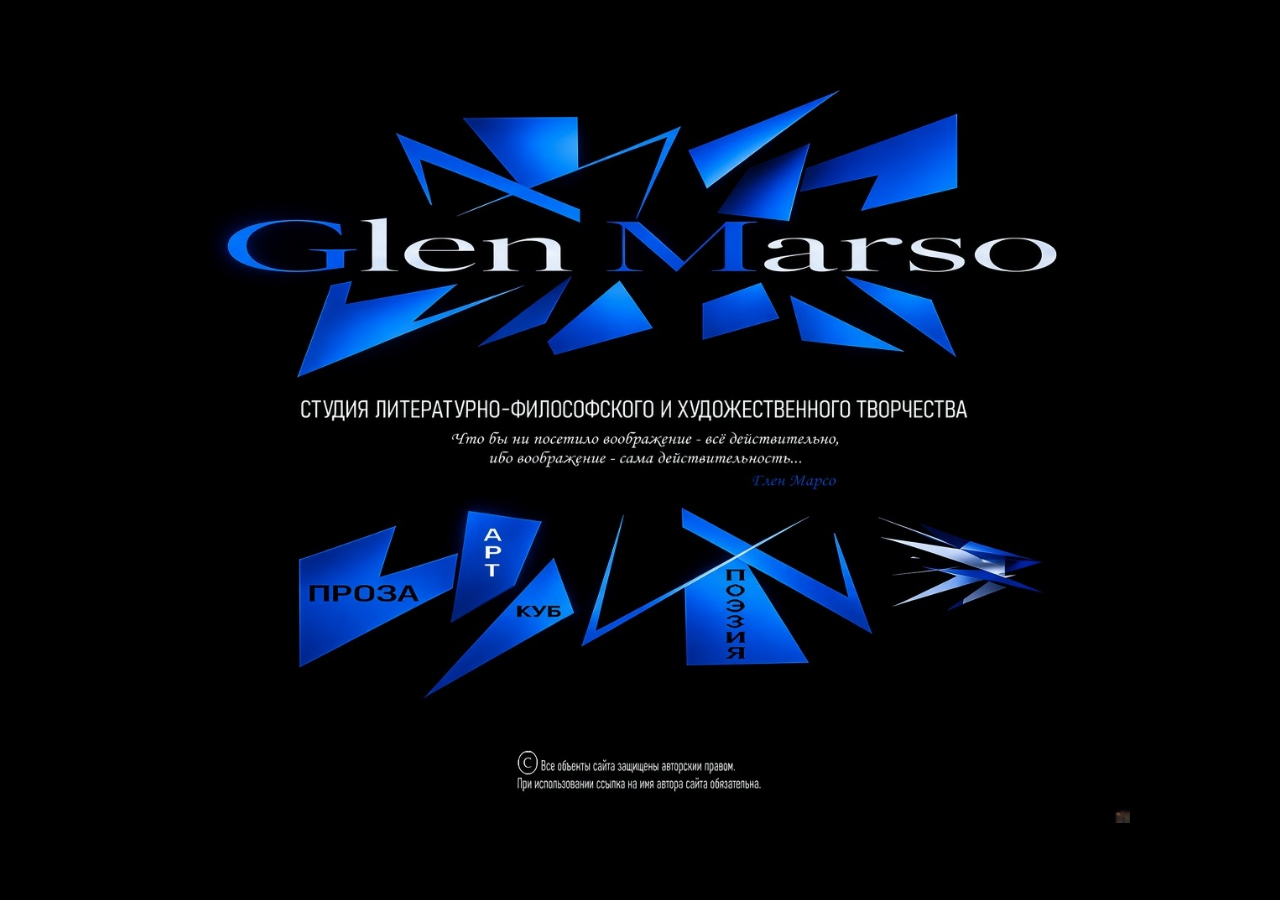
==== commit 29a7b517: "Modify contacts panel comment and remove footer Updated comment for the contacts panel and removed f" ====
--- a/index.html
+++ b/index.html
@@ -27,7 +27,7 @@
       <button type="button" class="hotspot hotspot-contacts" id="contactsBtn" title="Контакты" aria-label="Контакты"></button>
     </div>
 
-    <!-- Всплывающие контакты -->
+    <!-- Панель контактов -->
     <div class="contacts-panel" id="contactsPanel" hidden>
       <div class="contacts-inner">
         <button type="button" class="contacts-close" id="contactsClose" aria-label="Закрыть">×</button>
@@ -40,11 +40,6 @@
         </ul>
       </div>
     </div>
-
-    <footer class="site-footer">
-      <p>© Все объекты сайта защищены авторским правом.<br>
-      При использовании ссылка на имя автора сайта обязательна.</p>
-    </footer>
   </div>
 
   <script src="script.js"></script>
--- a/styles.css
+++ b/styles.css
@@ -1,6 +1,4 @@
-/* Glen Marso Studio — Image hero version
-   Точное сохранение художественного эскиза
-*/
+/* Glen Marso Studio — точное соответствие эскизу */
 
 * {
   box-sizing: border-box;
@@ -11,7 +9,7 @@
 html, body {
   background: #000000;
   color: #ffffff;
-  font-family: system-ui, -apple-system, BlinkMacSystemFont, sans-serif;
+  font-family: system-ui, -apple-system, BlinkMacSystemFont, "Segoe UI", sans-serif;
   min-height: 100vh;
   -webkit-font-smoothing: antialiased;
 }
@@ -22,13 +20,13 @@
   flex-direction: column;
   align-items: center;
   justify-content: center;
-  padding: 2.5rem 1rem 2rem;
+  padding: 2rem 1rem 1.5rem;
 }
 
 .hero-wrapper {
   position: relative;
   width: 100%;
-  max-width: 920px; /* чуть шире для больших экранов */
+  max-width: 980px;
   line-height: 0;
 }
 
@@ -40,71 +38,152 @@
   -webkit-user-drag: none;
 }
 
-/* Прозрачные кликабельные зоны */
+/* ===== Кликабельные зоны ===== */
 .hotspot {
   position: absolute;
   z-index: 10;
   display: block;
-  /* Раскомментируй для отладки положения:
-  background: rgba(255, 0, 0, 0.3);
+  border: none;
+  background: transparent;
+  cursor: pointer;
+  padding: 0;
+  /* Для отладки раскомментируй:
+  background: rgba(255, 0, 0, 0.25);
   */
 }
 
 .hotspot:hover {
-  outline: 1px solid rgba(61, 122, 255, 0.6);
-  outline-offset: 1px;
+  outline: 1px solid rgba(61, 122, 255, 0.55);
+  outline-offset: 2px;
 }
 
-/* Примерные координаты — будем уточнять */
+/* Координаты подогнаны под текущий эскиз.
+   Можно будет уточнить после проверки на сайте. */
+
 .hotspot-proza {
-  left: 6%;
+  left: 7%;
   top: 58%;
-  width: 20%;
-  height: 26%;
+  width: 18%;
+  height: 24%;
 }
 
 .hotspot-art {
-  left: 28%;
+  left: 27%;
   top: 52%;
-  width: 8%;
-  height: 32%;
+  width: 7%;
+  height: 30%;
 }
 
 .hotspot-kub {
-  left: 33%;
+  left: 32%;
   top: 68%;
-  width: 11%;
-  height: 16%;
+  width: 10%;
+  height: 14%;
 }
 
 .hotspot-poeziya {
-  left: 52%;
+  left: 51%;
   top: 55%;
-  width: 11%;
-  height: 32%;
+  width: 10%;
+  height: 30%;
 }
 
-/* Нижняя строка */
+/* Правый арт-объект → Контакты */
+.hotspot-contacts {
+  left: 78%;
+  top: 55%;
+  width: 18%;
+  height: 28%;
+}
+
+/* ===== Панель контактов ===== */
+.contacts-panel {
+  position: fixed;
+  inset: 0;
+  background: rgba(0, 0, 0, 0.75);
+  display: flex;
+  align-items: center;
+  justify-content: center;
+  z-index: 100;
+  backdrop-filter: blur(6px);
+}
+
+.contacts-panel[hidden] {
+  display: none;
+}
+
+.contacts-inner {
+  background: #0a0a12;
+  border: 1px solid #1a5cff;
+  border-radius: 12px;
+  padding: 2rem 2.5rem;
+  max-width: 360px;
+  width: 90%;
+  position: relative;
+  box-shadow: 0 0 40px rgba(26, 92, 255, 0.25);
+}
+
+.contacts-close {
+  position: absolute;
+  top: 0.6rem;
+  right: 0.9rem;
+  background: none;
+  border: none;
+  color: #888;
+  font-size: 1.6rem;
+  cursor: pointer;
+  line-height: 1;
+}
+
+.contacts-close:hover {
+  color: #fff;
+}
+
+.contacts-inner h3 {
+  font-size: 0.85rem;
+  letter-spacing: 0.2em;
+  text-transform: uppercase;
+  color: #3d7aff;
+  margin-bottom: 1.2rem;
+}
+
+.contacts-inner ul {
+  list-style: none;
+  font-size: 0.95rem;
+  line-height: 2;
+}
+
+.contacts-inner a {
+  color: #d0d0e0;
+  text-decoration: none;
+  transition: color 0.2s;
+}
+
+.contacts-inner a:hover {
+  color: #3d7aff;
+}
+
+/* ===== Подвал ===== */
 .site-footer {
-  margin-top: 1.8rem;
-  max-width: 720px;
+  margin-top: 1.6rem;
+  max-width: 640px;
   text-align: center;
   padding: 0 1rem;
 }
 
 .site-footer p {
-  font-size: 0.72rem;
-  line-height: 1.5;
-  color: #666677;
-  letter-spacing: 0.02em;
+  font-size: 0.7rem;
+  line-height: 1.55;
+  color: #555566;
+  letter-spacing: 0.01em;
 }
 
-@media (max-width: 600px) {
+@media (max-width: 640px) {
   .page {
-    padding: 1.2rem 0.5rem 1.5rem;
+    padding: 1rem 0.4rem 1.2rem;
   }
 
   .site-footer p {
-    font-size: 0.65rem;
+    font-size: 0.62rem;
   }
 }
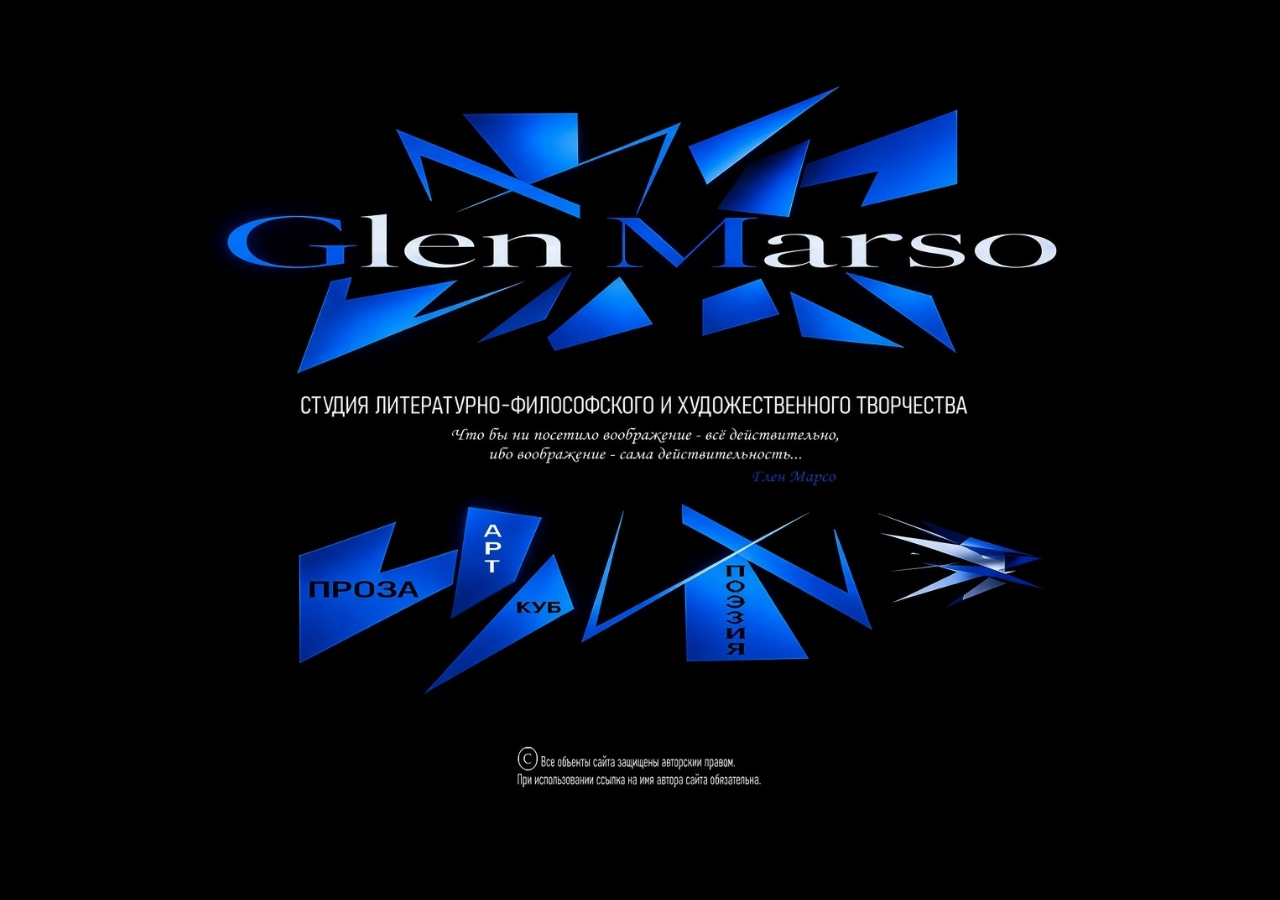
==== commit 6b325cd1: "Implement manifesto panel and language options Added a manifesto panel with language switcher and bu" ====
--- a/index.html
+++ b/index.html
@@ -17,7 +17,10 @@
     <div class="hero-wrapper">
       <img src="hero.jpg" alt="Glen Marso — Студия литературно-философского и художественного творчества" class="hero-image" draggable="false">
 
-      <!-- Активные зоны -->
+      <!-- Верхняя композиция → Манифест -->
+      <button type="button" class="hotspot hotspot-logo" id="manifestoBtn" title="Манифест" aria-label="Открыть Манифест"></button>
+
+      <!-- Разделы -->
       <a href="/proza/" class="hotspot hotspot-proza" title="Проза" aria-label="Проза"></a>
       <a href="/art/" class="hotspot hotspot-art" title="Арт" aria-label="Арт"></a>
       <a href="/kub/" class="hotspot hotspot-kub" title="КУБ" aria-label="КУБ"></a>
@@ -25,6 +28,29 @@
       
       <!-- Правый арт-объект = Контакты -->
       <button type="button" class="hotspot hotspot-contacts" id="contactsBtn" title="Контакты" aria-label="Контакты"></button>
+    </div>
+
+    <!-- Панель Манифеста -->
+    <div class="manifesto-panel" id="manifestoPanel" hidden>
+      <div class="manifesto-inner">
+        <button type="button" class="manifesto-close" id="manifestoClose" aria-label="Закрыть">×</button>
+        
+        <div class="manifesto-content" id="manifestoContent"></div>
+        
+        <div class="lang-switcher" id="langSwitcher">
+          <button type="button" class="lang-btn active" data-lang="ru">RU</button>
+          <span class="lang-sep">·</span>
+          <button type="button" class="lang-btn" data-lang="en">EN</button>
+          <span class="lang-sep">·</span>
+          <button type="button" class="lang-btn" data-lang="de">DE</button>
+          <span class="lang-sep">·</span>
+          <button type="button" class="lang-btn" data-lang="fr">FR</button>
+          <span class="lang-sep">·</span>
+          <button type="button" class="lang-btn" data-lang="it">IT</button>
+          <span class="lang-sep">·</span>
+          <button type="button" class="lang-btn" data-lang="es">ES</button>
+        </div>
+      </div>
     </div>
 
     <!-- Панель контактов -->
--- a/styles.css
+++ b/styles.css
@@ -1,4 +1,4 @@
-/* Glen Marso Studio — точное соответствие эскизу */
+/* Glen Marso Studio — точное соответствие последнему эскизу */
 
 * {
   box-sizing: border-box;
@@ -20,7 +20,7 @@
   flex-direction: column;
   align-items: center;
   justify-content: center;
-  padding: 2rem 1rem 1.5rem;
+  padding: 1.5rem 1rem;
 }
 
 .hero-wrapper {
@@ -47,8 +47,8 @@
   background: transparent;
   cursor: pointer;
   padding: 0;
-  /* Для отладки раскомментируй:
-  background: rgba(255, 0, 0, 0.25);
+  /* Для отладки раскомментируй следующую строку:
+  background: rgba(255, 0, 0, 0.3);
   */
 }
 
@@ -57,50 +57,48 @@
   outline-offset: 2px;
 }
 
-/* Координаты подогнаны под текущий эскиз.
-   Можно будет уточнить после проверки на сайте. */
+/* Скорректированные координаты по указаниям */
 
 .hotspot-proza {
-  left: 7%;
-  top: 58%;
-  width: 18%;
-  height: 24%;
+  left: 14.5%;
+  top: 59%;
+  width: 17%;
+  height: 19.5%;
 }
 
 .hotspot-art {
-  left: 27%;
-  top: 52%;
+  left: 32%;
+  top: 58%;
   width: 7%;
-  height: 30%;
+  height: 16%;
 }
 
 .hotspot-kub {
-  left: 32%;
-  top: 68%;
+  left: 30%;
+  top: 66%;
   width: 10%;
-  height: 14%;
+  height: 15%;
 }
 
 .hotspot-poeziya {
-  left: 51%;
-  top: 55%;
-  width: 10%;
-  height: 30%;
+  left: 50%;
+  top: 61%;
+  width: 16.5%;
+  height: 16%;
 }
 
-/* Правый арт-объект → Контакты */
 .hotspot-contacts {
   left: 78%;
-  top: 55%;
-  width: 18%;
-  height: 28%;
+  top: 59.5%;
+  width: 12.75%;
+  height: 15%;
 }
 
 /* ===== Панель контактов ===== */
 .contacts-panel {
   position: fixed;
   inset: 0;
-  background: rgba(0, 0, 0, 0.75);
+  background: rgba(0, 0, 0, 0.78);
   display: flex;
   align-items: center;
   justify-content: center;
@@ -163,27 +161,8 @@
   color: #3d7aff;
 }
 
-/* ===== Подвал ===== */
-.site-footer {
-  margin-top: 1.6rem;
-  max-width: 640px;
-  text-align: center;
-  padding: 0 1rem;
-}
-
-.site-footer p {
-  font-size: 0.7rem;
-  line-height: 1.55;
-  color: #555566;
-  letter-spacing: 0.01em;
-}
-
 @media (max-width: 640px) {
   .page {
-    padding: 1rem 0.4rem 1.2rem;
-  }
-
-  .site-footer p {
-    font-size: 0.62rem;
+    padding: 0.8rem 0.4rem;
   }
 }
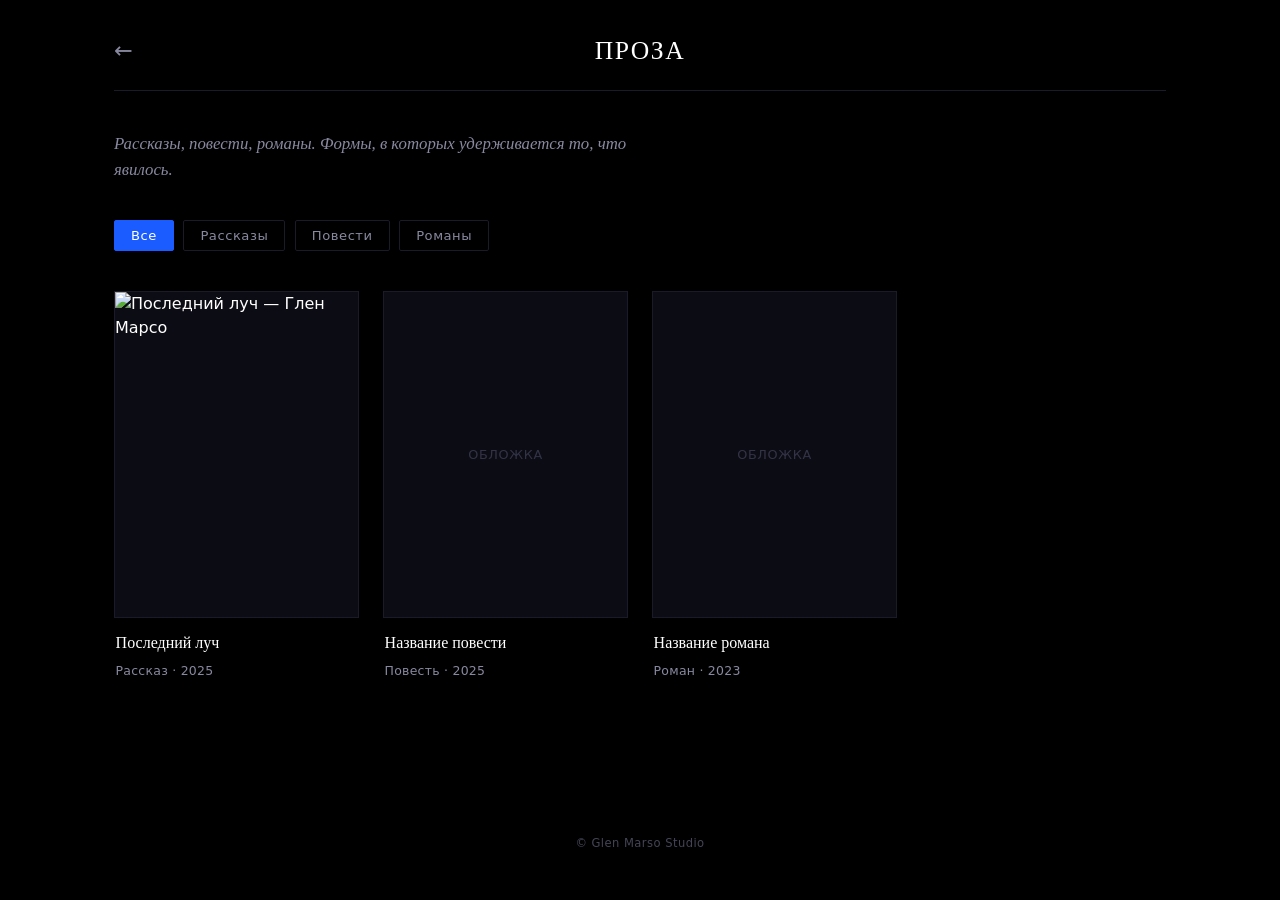
==== commit 755f956e: "Update index.html for prose section" ====
--- a/index.html
+++ b/index.html
@@ -3,71 +3,77 @@
 <head>
   <meta charset="UTF-8">
   <meta name="viewport" content="width=device-width, initial-scale=1.0">
-  <title>Glen Marso — Студия литературно-философского и художественного творчества</title>
-  <meta name="description" content="Студия литературно-философского и художественного творчества Глена Марсо">
+  <title>Проза — Glen Marso Studio</title>
+  <meta name="description" content="Проза Глена Марсо: рассказы, повести, романы">
   <meta name="theme-color" content="#000000">
-  <meta property="og:title" content="Glen Marso Studio">
-  <meta property="og:description" content="Что бы ни посетило воображение — всё действительно, ибо воображение — сама действительность…">
-  <meta property="og:type" content="website">
-  <meta property="og:url" content="https://studio.glenmarso.com">
-  <link rel="stylesheet" href="styles.css">
+  <link rel="stylesheet" href="../styles-section.css">
 </head>
 <body>
-  <div class="page">
-    <div class="hero-wrapper">
-      <img src="hero.jpg" alt="Glen Marso — Студия литературно-философского и художественного творчества" class="hero-image" draggable="false">
+  <div class="section-page">
 
-      <!-- Верхняя композиция → Манифест -->
-      <button type="button" class="hotspot hotspot-logo" id="manifestoBtn" title="Манифест" aria-label="Открыть Манифест"></button>
+    <!-- Шапка -->
+    <header class="section-header">
+      <a href="/" class="back-link" title="На главную">←</a>
+      <h1 class="section-title">Проза</h1>
+      <div class="header-spacer"></div>
+    </header>
 
-      <!-- Разделы -->
-      <a href="/proza/" class="hotspot hotspot-proza" title="Проза" aria-label="Проза"></a>
-      <a href="/art/" class="hotspot hotspot-art" title="Арт" aria-label="Арт"></a>
-      <a href="/kub/" class="hotspot hotspot-kub" title="КУБ" aria-label="КУБ"></a>
-      <a href="/poeziya/" class="hotspot hotspot-poeziya" title="Поэзия" aria-label="Поэзия"></a>
-      
-      <!-- Правый арт-объект = Контакты -->
-      <button type="button" class="hotspot hotspot-contacts" id="contactsBtn" title="Контакты" aria-label="Контакты"></button>
+    <!-- Введение -->
+    <div class="section-intro">
+      <p>Рассказы, повести, романы. Формы, в которых удерживается то, что явилось.</p>
     </div>
 
-    <!-- Панель Манифеста -->
-    <div class="manifesto-panel" id="manifestoPanel" hidden>
-      <div class="manifesto-inner">
-        <button type="button" class="manifesto-close" id="manifestoClose" aria-label="Закрыть">×</button>
-        
-        <div class="manifesto-content" id="manifestoContent"></div>
-        
-        <div class="lang-switcher" id="langSwitcher">
-          <button type="button" class="lang-btn active" data-lang="ru">RU</button>
-          <span class="lang-sep">·</span>
-          <button type="button" class="lang-btn" data-lang="en">EN</button>
-          <span class="lang-sep">·</span>
-          <button type="button" class="lang-btn" data-lang="de">DE</button>
-          <span class="lang-sep">·</span>
-          <button type="button" class="lang-btn" data-lang="fr">FR</button>
-          <span class="lang-sep">·</span>
-          <button type="button" class="lang-btn" data-lang="it">IT</button>
-          <span class="lang-sep">·</span>
-          <button type="button" class="lang-btn" data-lang="es">ES</button>
+    <!-- Категории -->
+    <nav class="categories" aria-label="Категории">
+      <button class="cat-btn active" data-filter="all">Все</button>
+      <button class="cat-btn" data-filter="rasskazy">Рассказы</button>
+      <button class="cat-btn" data-filter="povesti">Повести</button>
+      <button class="cat-btn" data-filter="romany">Романы</button>
+    </nav>
+
+    <!-- Сетка произведений -->
+    <div class="works-grid" id="worksGrid">
+
+      <!-- Последний луч -->
+      <a href="/proza/posledniy-luch/" class="work-card" data-category="rasskazy">
+        <div class="work-cover">
+          <img src="cover-posledniy-luch.jpg" alt="Последний луч — Глен Марсо">
         </div>
-      </div>
+        <div class="work-info">
+          <h2 class="work-title">Последний луч</h2>
+          <span class="work-meta">Рассказ · 2025</span>
+        </div>
+      </a>
+
+      <!-- Остальные пока заглушки -->
+      <a href="#" class="work-card" data-category="povesti">
+        <div class="work-cover">
+          <span class="cover-placeholder">Обложка</span>
+        </div>
+        <div class="work-info">
+          <h2 class="work-title">Название повести</h2>
+          <span class="work-meta">Повесть · 2025</span>
+        </div>
+      </a>
+
+      <a href="#" class="work-card" data-category="romany">
+        <div class="work-cover">
+          <span class="cover-placeholder">Обложка</span>
+        </div>
+        <div class="work-info">
+          <h2 class="work-title">Название романа</h2>
+          <span class="work-meta">Роман · 2023</span>
+        </div>
+      </a>
+
     </div>
 
-    <!-- Панель контактов -->
-    <div class="contacts-panel" id="contactsPanel" hidden>
-      <div class="contacts-inner">
-        <button type="button" class="contacts-close" id="contactsClose" aria-label="Закрыть">×</button>
-        <h3>Контакты</h3>
-        <ul>
-          <li><a href="mailto:glen.marso@studio.ru">glen.marso@studio.ru</a></li>
-          <li><a href="https://t.me/glenmarso" target="_blank" rel="noopener">t.me/glenmarso</a></li>
-          <li><a href="https://vk.com/glenmarso" target="_blank" rel="noopener">vk.com/glenmarso</a></li>
-          <li>Санкт-Петербург</li>
-        </ul>
-      </div>
-    </div>
+    <!-- Подвал -->
+    <footer class="section-footer">
+      <p>© Glen Marso Studio</p>
+    </footer>
   </div>
 
-  <script src="script.js"></script>
+  <script src="../script-section.js"></script>
 </body>
 </html>
--- a/styles-section.css
+++ b/styles-section.css
@@ -0,0 +1,225 @@
+/* Glen Marso Studio — Section pages template */
+
+:root {
+  --bg: #000000;
+  --white: #ffffff;
+  --blue: #1a5cff;
+  --blue-glow: #3d7aff;
+  --text: #d0d0e0;
+  --text-muted: #8888a0;
+  --card-bg: #0c0c14;
+  --border: #1a1a28;
+}
+
+* {
+  box-sizing: border-box;
+  margin: 0;
+  padding: 0;
+}
+
+html {
+  font-size: 16px;
+  scroll-behavior: smooth;
+}
+
+body {
+  background: var(--bg);
+  color: var(--white);
+  font-family: system-ui, -apple-system, BlinkMacSystemFont, "Segoe UI", sans-serif;
+  min-height: 100vh;
+  -webkit-font-smoothing: antialiased;
+  line-height: 1.5;
+}
+
+.section-page {
+  max-width: 1100px;
+  margin: 0 auto;
+  padding: 2rem 1.5rem 3rem;
+  min-height: 100vh;
+  display: flex;
+  flex-direction: column;
+}
+
+/* ===== Шапка ===== */
+.section-header {
+  display: flex;
+  align-items: center;
+  justify-content: space-between;
+  margin-bottom: 2.5rem;
+  padding-bottom: 1.2rem;
+  border-bottom: 1px solid var(--border);
+}
+
+.back-link {
+  color: var(--text-muted);
+  text-decoration: none;
+  font-size: 1.4rem;
+  width: 40px;
+  transition: color 0.25s;
+}
+
+.back-link:hover {
+  color: var(--blue-glow);
+}
+
+.section-title {
+  font-family: Georgia, "Times New Roman", serif;
+  font-weight: 500;
+  font-size: 1.6rem;
+  letter-spacing: 0.06em;
+  text-transform: uppercase;
+  color: var(--white);
+}
+
+.header-spacer {
+  width: 40px;
+}
+
+/* ===== Введение ===== */
+.section-intro {
+  margin-bottom: 2.2rem;
+  max-width: 520px;
+}
+
+.section-intro p {
+  font-family: Georgia, "Times New Roman", serif;
+  font-size: 1.05rem;
+  font-style: italic;
+  color: var(--text-muted);
+  line-height: 1.6;
+}
+
+/* ===== Категории ===== */
+.categories {
+  display: flex;
+  flex-wrap: wrap;
+  gap: 0.6rem;
+  margin-bottom: 2.5rem;
+}
+
+.cat-btn {
+  background: transparent;
+  border: 1px solid var(--border);
+  color: var(--text-muted);
+  font-family: system-ui, sans-serif;
+  font-size: 0.82rem;
+  font-weight: 500;
+  letter-spacing: 0.04em;
+  padding: 0.45rem 1rem;
+  cursor: pointer;
+  transition: all 0.25s;
+  border-radius: 2px;
+}
+
+.cat-btn:hover {
+  border-color: var(--blue);
+  color: var(--blue-glow);
+}
+
+.cat-btn.active {
+  background: var(--blue);
+  border-color: var(--blue);
+  color: #fff;
+}
+
+/* ===== Сетка произведений ===== */
+.works-grid {
+  display: grid;
+  grid-template-columns: repeat(auto-fill, minmax(200px, 1fr));
+  gap: 1.8rem 1.5rem;
+  margin-bottom: 3rem;
+}
+
+.work-card {
+  text-decoration: none;
+  color: inherit;
+  display: flex;
+  flex-direction: column;
+  transition: transform 0.3s ease;
+}
+
+.work-card:hover {
+  transform: translateY(-5px);
+}
+
+.work-cover {
+  aspect-ratio: 3/4;
+  background: var(--card-bg);
+  border: 1px solid var(--border);
+  display: flex;
+  align-items: center;
+  justify-content: center;
+  margin-bottom: 0.9rem;
+  overflow: hidden;
+  position: relative;
+}
+
+.work-cover img {
+  width: 100%;
+  height: 100%;
+  object-fit: cover;
+  display: block;
+}
+
+.cover-placeholder {
+  color: #333348;
+  font-size: 0.8rem;
+  letter-spacing: 0.05em;
+  text-transform: uppercase;
+}
+
+.work-card:hover .work-cover {
+  border-color: rgba(26, 92, 255, 0.45);
+}
+
+.work-info {
+  padding: 0 0.1rem;
+}
+
+.work-title {
+  font-family: Georgia, "Times New Roman", serif;
+  font-size: 1rem;
+  font-weight: 500;
+  color: var(--white);
+  margin-bottom: 0.3rem;
+  line-height: 1.35;
+}
+
+.work-meta {
+  font-size: 0.78rem;
+  color: var(--text-muted);
+  letter-spacing: 0.02em;
+}
+
+/* ===== Подвал ===== */
+.section-footer {
+  margin-top: auto;
+  padding-top: 2rem;
+  text-align: center;
+}
+
+.section-footer p {
+  font-size: 0.72rem;
+  color: #444456;
+  letter-spacing: 0.04em;
+}
+
+/* ===== Адаптив ===== */
+@media (max-width: 640px) {
+  .section-page {
+    padding: 1.4rem 1rem 2rem;
+  }
+
+  .section-title {
+    font-size: 1.35rem;
+  }
+
+  .works-grid {
+    grid-template-columns: repeat(auto-fill, minmax(140px, 1fr));
+    gap: 1.4rem 1rem;
+  }
+
+  .work-title {
+    font-size: 0.92rem;
+  }
+}
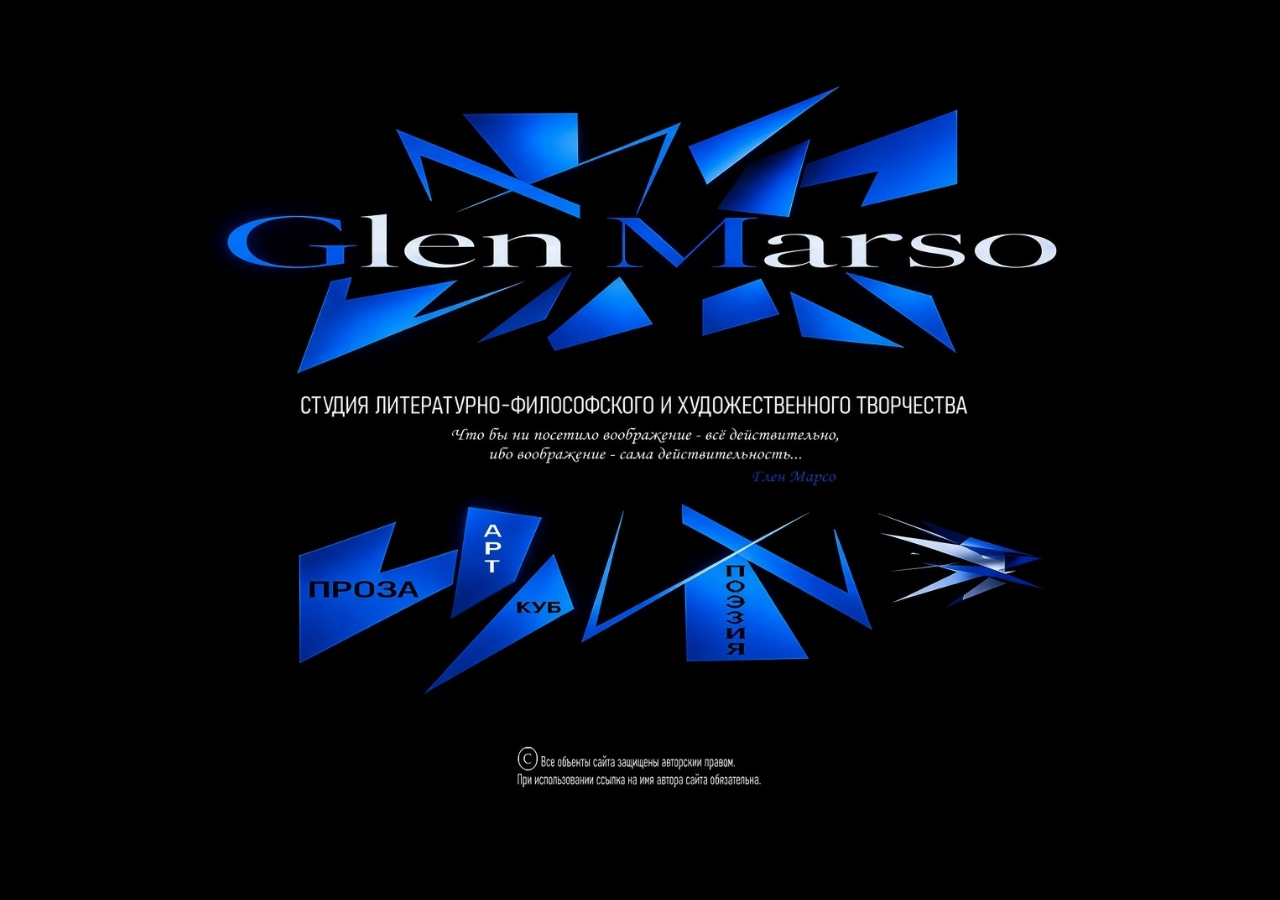
==== commit a5a1e504: "Revise HTML structure and meta tags for SEO Updated the title and meta description for better SEO. A" ====
--- a/index.html
+++ b/index.html
@@ -3,77 +3,72 @@
 <head>
   <meta charset="UTF-8">
   <meta name="viewport" content="width=device-width, initial-scale=1.0">
-  <title>Проза — Glen Marso Studio</title>
-  <meta name="description" content="Проза Глена Марсо: рассказы, повести, романы">
+  <title>Glen Marso — Студия литературно-философского и художественного творчества</title>
+  <meta name="description" content="Студия литературно-философского и художественного творчества Глена Марсо">
   <meta name="theme-color" content="#000000">
-  <link rel="stylesheet" href="../styles-section.css">
+  <meta property="og:title" content="Glen Marso Studio">
+  <meta property="og:description" content="Что бы ни посетило воображение — всё действительно, ибо воображение — сама действительность…">
+  <meta property="og:type" content="website">
+  <meta property="og:url" content="https://studio.glenmarso.com">
+  <link rel="stylesheet" href="styles.css">
 </head>
 <body>
-  <div class="section-page">
+  <div class="page">
+    <div class="hero-wrapper">
+      <img src="hero.jpg" alt="Glen Marso — Студия литературно-философского и художественного творчества" class="hero-image" draggable="false">
 
-    <!-- Шапка -->
-    <header class="section-header">
-      <a href="/" class="back-link" title="На главную">←</a>
-      <h1 class="section-title">Проза</h1>
-      <div class="header-spacer"></div>
-    </header>
+      <!-- Верхняя композиция → Манифест -->
+      <button type="button" class="hotspot hotspot-logo" id="manifestoBtn" title="Манифест" aria-label="Открыть Манифест"></button>
 
-    <!-- Введение -->
-    <div class="section-intro">
-      <p>Рассказы, повести, романы. Формы, в которых удерживается то, что явилось.</p>
+      <!-- Разделы -->
+      <a href="/proza/" class="hotspot hotspot-proza" title="Проза" aria-label="Проза"></a>
+      <a href="/art/" class="hotspot hotspot-art" title="Арт" aria-label="Арт"></a>
+      <a href="/kub/" class="hotspot hotspot-kub" title="КУБ" aria-label="КУБ"></a>
+      <a href="/poeziya/" class="hotspot hotspot-poeziya" title="Поэзия" aria-label="Поэзия"></a>
+      
+      <!-- Правый арт-объект = Контакты -->
+      <button type="button" class="hotspot hotspot-contacts" id="contactsBtn" title="Контакты" aria-label="Контакты"></button>
     </div>
 
-    <!-- Категории -->
-    <nav class="categories" aria-label="Категории">
-      <button class="cat-btn active" data-filter="all">Все</button>
-      <button class="cat-btn" data-filter="rasskazy">Рассказы</button>
-      <button class="cat-btn" data-filter="povesti">Повести</button>
-      <button class="cat-btn" data-filter="romany">Романы</button>
-    </nav>
-
-    <!-- Сетка произведений -->
-    <div class="works-grid" id="worksGrid">
-
-      <!-- Последний луч -->
-      <a href="/proza/posledniy-luch/" class="work-card" data-category="rasskazy">
-        <div class="work-cover">
-          <img src="cover-posledniy-luch.jpg" alt="Последний луч — Глен Марсо">
+    <!-- Панель Манифеста -->
+    <div class="manifesto-panel" id="manifestoPanel" hidden>
+      <div class="manifesto-inner">
+        <button type="button" class="manifesto-close" id="manifestoClose" aria-label="Закрыть">×</button>
+        
+        <div class="manifesto-content" id="manifestoContent"></div>
+        
+        <div class="lang-switcher" id="langSwitcher">
+          <button type="button" class="lang-btn active" data-lang="ru">RU</button>
+          <span class="lang-sep">·</span>
+          <button type="button" class="lang-btn" data-lang="en">EN</button>
+          <span class="lang-sep">·</span>
+          <button type="button" class="lang-btn" data-lang="de">DE</button>
+          <span class="lang-sep">·</span>
+          <button type="button" class="lang-btn" data-lang="fr">FR</button>
+          <span class="lang-sep">·</span>
+          <button type="button" class="lang-btn" data-lang="it">IT</button>
+          <span class="lang-sep">·</span>
+          <button type="button" class="lang-btn" data-lang="es">ES</button>
         </div>
-        <div class="work-info">
-          <h2 class="work-title">Последний луч</h2>
-          <span class="work-meta">Рассказ · 2025</span>
-        </div>
-      </a>
-
-      <!-- Остальные пока заглушки -->
-      <a href="#" class="work-card" data-category="povesti">
-        <div class="work-cover">
-          <span class="cover-placeholder">Обложка</span>
-        </div>
-        <div class="work-info">
-          <h2 class="work-title">Название повести</h2>
-          <span class="work-meta">Повесть · 2025</span>
-        </div>
-      </a>
-
-      <a href="#" class="work-card" data-category="romany">
-        <div class="work-cover">
-          <span class="cover-placeholder">Обложка</span>
-        </div>
-        <div class="work-info">
-          <h2 class="work-title">Название романа</h2>
-          <span class="work-meta">Роман · 2023</span>
-        </div>
-      </a>
-
+      </div>
     </div>
 
-    <!-- Подвал -->
-    <footer class="section-footer">
-      <p>© Glen Marso Studio</p>
-    </footer>
+    <!-- Панель контактов -->
+    <div class="contacts-panel" id="contactsPanel" hidden>
+      <div class="contacts-inner">
+        <button type="button" class="contacts-close" id="contactsClose" aria-label="Закрыть">×</button>
+        <h3>Контакты</h3>
+        <ul>
+          <li><a href="mailto:glen.marso@studio.ru">glen.marso@studio.ru</a></li>
+          <li><a href="https://t.me/glenmarso" target="_blank" rel="noopener">t.me/glenmarso</a></li>
+          <li><a href="https://vk.com/glenmarso" target="_blank" rel="noopener">vk.com/glenmarso</a></li>
+          <li>Санкт-Петербург</li>
+        </ul>
+      </div>
+    </div>
   </div>
 
-  <script src="../script-section.js"></script>
+  <script src="script.js"></script>
+  <script src="protect.js"></script>
 </body>
 </html>
--- a/styles.css
+++ b/styles.css
@@ -0,0 +1,310 @@
+/* Glen Marso Studio */
+
+* {
+  box-sizing: border-box;
+  margin: 0;
+  padding: 0;
+}
+
+html, body {
+  background: #000000;
+  color: #ffffff;
+  font-family: system-ui, -apple-system, BlinkMacSystemFont, "Segoe UI", sans-serif;
+  min-height: 100vh;
+  -webkit-font-smoothing: antialiased;
+}
+
+.page {
+  min-height: 100vh;
+  display: flex;
+  flex-direction: column;
+  align-items: center;
+  justify-content: center;
+  padding: 1.5rem 1rem;
+}
+
+.hero-wrapper {
+  position: relative;
+  width: 100%;
+  max-width: 980px;
+  line-height: 0;
+}
+
+.hero-image {
+  width: 100%;
+  height: auto;
+  display: block;
+  user-select: none;
+  -webkit-user-drag: none;
+}
+
+/* ===== Кликабельные зоны ===== */
+.hotspot {
+  position: absolute;
+  z-index: 10;
+  display: block;
+  border: none;
+  background: transparent;
+  cursor: pointer;
+  padding: 0;
+}
+
+.hotspot:hover {
+  outline: 1px solid rgba(61, 122, 255, 0.5);
+  outline-offset: 2px;
+}
+
+/* Верхняя композиция (логотип + имя + орнамент) → Манифест */
+.hotspot-logo {
+  left: 15%;
+  top: 3%;
+  width: 70%;
+  height: 38%;
+}
+
+.hotspot-proza {
+  left: 14.5%;
+  top: 59%;
+  width: 17%;
+  height: 19.5%;
+}
+
+.hotspot-art {
+  left: 32%;
+  top: 58%;
+  width: 7%;
+  height: 16%;
+}
+
+.hotspot-kub {
+  left: 30%;
+  top: 66%;
+  width: 10%;
+  height: 15%;
+}
+
+.hotspot-poeziya {
+  left: 50%;
+  top: 61%;
+  width: 16.5%;
+  height: 16%;
+}
+
+.hotspot-contacts {
+  left: 78%;
+  top: 59.5%;
+  width: 12.75%;
+  height: 15%;
+}
+
+/* ===== Панель Манифеста ===== */
+.manifesto-panel {
+  position: fixed;
+  inset: 0;
+  background: rgba(0, 0, 0, 0.88);
+  display: flex;
+  align-items: center;
+  justify-content: center;
+  z-index: 200;
+  backdrop-filter: blur(8px);
+  padding: 1.5rem;
+}
+
+.manifesto-panel[hidden] {
+  display: none;
+}
+
+.manifesto-inner {
+  background: #07070c;
+  border: 1px solid #1a5cff;
+  border-radius: 4px;
+  padding: 2.2rem 2.4rem 1.8rem;
+  max-width: 640px;
+  width: 100%;
+  max-height: 85vh;
+  overflow-y: auto;
+  position: relative;
+  box-shadow: 0 0 50px rgba(26, 92, 255, 0.18);
+}
+
+.manifesto-close {
+  position: absolute;
+  top: 0.7rem;
+  right: 1rem;
+  background: none;
+  border: none;
+  color: #777;
+  font-size: 1.7rem;
+  cursor: pointer;
+  line-height: 1;
+  transition: color 0.2s;
+}
+
+.manifesto-close:hover {
+  color: #fff;
+}
+
+.manifesto-content {
+  font-family: Georgia, "Times New Roman", serif;
+  font-size: 0.98rem;
+  line-height: 1.65;
+  color: #d8d8e4;
+  white-space: pre-line;
+}
+
+.manifesto-content.glitching {
+  animation: manifestoGlitch 0.55s steps(2, end);
+}
+
+@keyframes manifestoGlitch {
+  0% {
+    transform: translate(0, 0);
+    text-shadow: none;
+    opacity: 1;
+  }
+  15% {
+    transform: translate(-3px, 1px);
+    text-shadow: 2px 0 #1a5cff, -2px 0 #fff;
+    opacity: 0.85;
+  }
+  30% {
+    transform: translate(3px, -1px);
+    text-shadow: -2px 0 #1a5cff, 2px 0 #fff;
+    opacity: 0.7;
+  }
+  45% {
+    transform: translate(-2px, 2px);
+    text-shadow: 1px 0 #1a5cff;
+    opacity: 0.9;
+  }
+  60% {
+    transform: translate(2px, -2px);
+    text-shadow: -1px 0 #fff;
+    opacity: 0.75;
+  }
+  100% {
+    transform: translate(0, 0);
+    text-shadow: none;
+    opacity: 1;
+  }
+}
+
+/* Переключатель языков */
+.lang-switcher {
+  margin-top: 2rem;
+  padding-top: 1.2rem;
+  border-top: 1px solid #1a1a28;
+  display: flex;
+  flex-wrap: wrap;
+  align-items: center;
+  justify-content: center;
+  gap: 0.15rem 0.35rem;
+}
+
+.lang-btn {
+  background: none;
+  border: none;
+  color: #666680;
+  font-family: system-ui, sans-serif;
+  font-size: 0.78rem;
+  font-weight: 500;
+  letter-spacing: 0.08em;
+  cursor: pointer;
+  padding: 0.25rem 0.35rem;
+  transition: color 0.2s;
+}
+
+.lang-btn:hover {
+  color: #a0a0c0;
+}
+
+.lang-btn.active {
+  color: #3d7aff;
+}
+
+.lang-sep {
+  color: #333348;
+  font-size: 0.75rem;
+  user-select: none;
+}
+
+/* ===== Панель контактов ===== */
+.contacts-panel {
+  position: fixed;
+  inset: 0;
+  background: rgba(0, 0, 0, 0.78);
+  display: flex;
+  align-items: center;
+  justify-content: center;
+  z-index: 100;
+  backdrop-filter: blur(6px);
+}
+
+.contacts-panel[hidden] {
+  display: none;
+}
+
+.contacts-inner {
+  background: #0a0a12;
+  border: 1px solid #1a5cff;
+  border-radius: 12px;
+  padding: 2rem 2.5rem;
+  max-width: 360px;
+  width: 90%;
+  position: relative;
+  box-shadow: 0 0 40px rgba(26, 92, 255, 0.25);
+}
+
+.contacts-close {
+  position: absolute;
+  top: 0.6rem;
+  right: 0.9rem;
+  background: none;
+  border: none;
+  color: #888;
+  font-size: 1.6rem;
+  cursor: pointer;
+  line-height: 1;
+}
+
+.contacts-close:hover {
+  color: #fff;
+}
+
+.contacts-inner h3 {
+  font-size: 0.85rem;
+  letter-spacing: 0.2em;
+  text-transform: uppercase;
+  color: #3d7aff;
+  margin-bottom: 1.2rem;
+}
+
+.contacts-inner ul {
+  list-style: none;
+  font-size: 0.95rem;
+  line-height: 2;
+}
+
+.contacts-inner a {
+  color: #d0d0e0;
+  text-decoration: none;
+  transition: color 0.2s;
+}
+
+.contacts-inner a:hover {
+  color: #3d7aff;
+}
+
+@media (max-width: 640px) {
+  .page {
+    padding: 0.8rem 0.4rem;
+  }
+
+  .manifesto-inner {
+    padding: 1.8rem 1.4rem 1.4rem;
+  }
+
+  .manifesto-content {
+    font-size: 0.92rem;
+  }
+}
